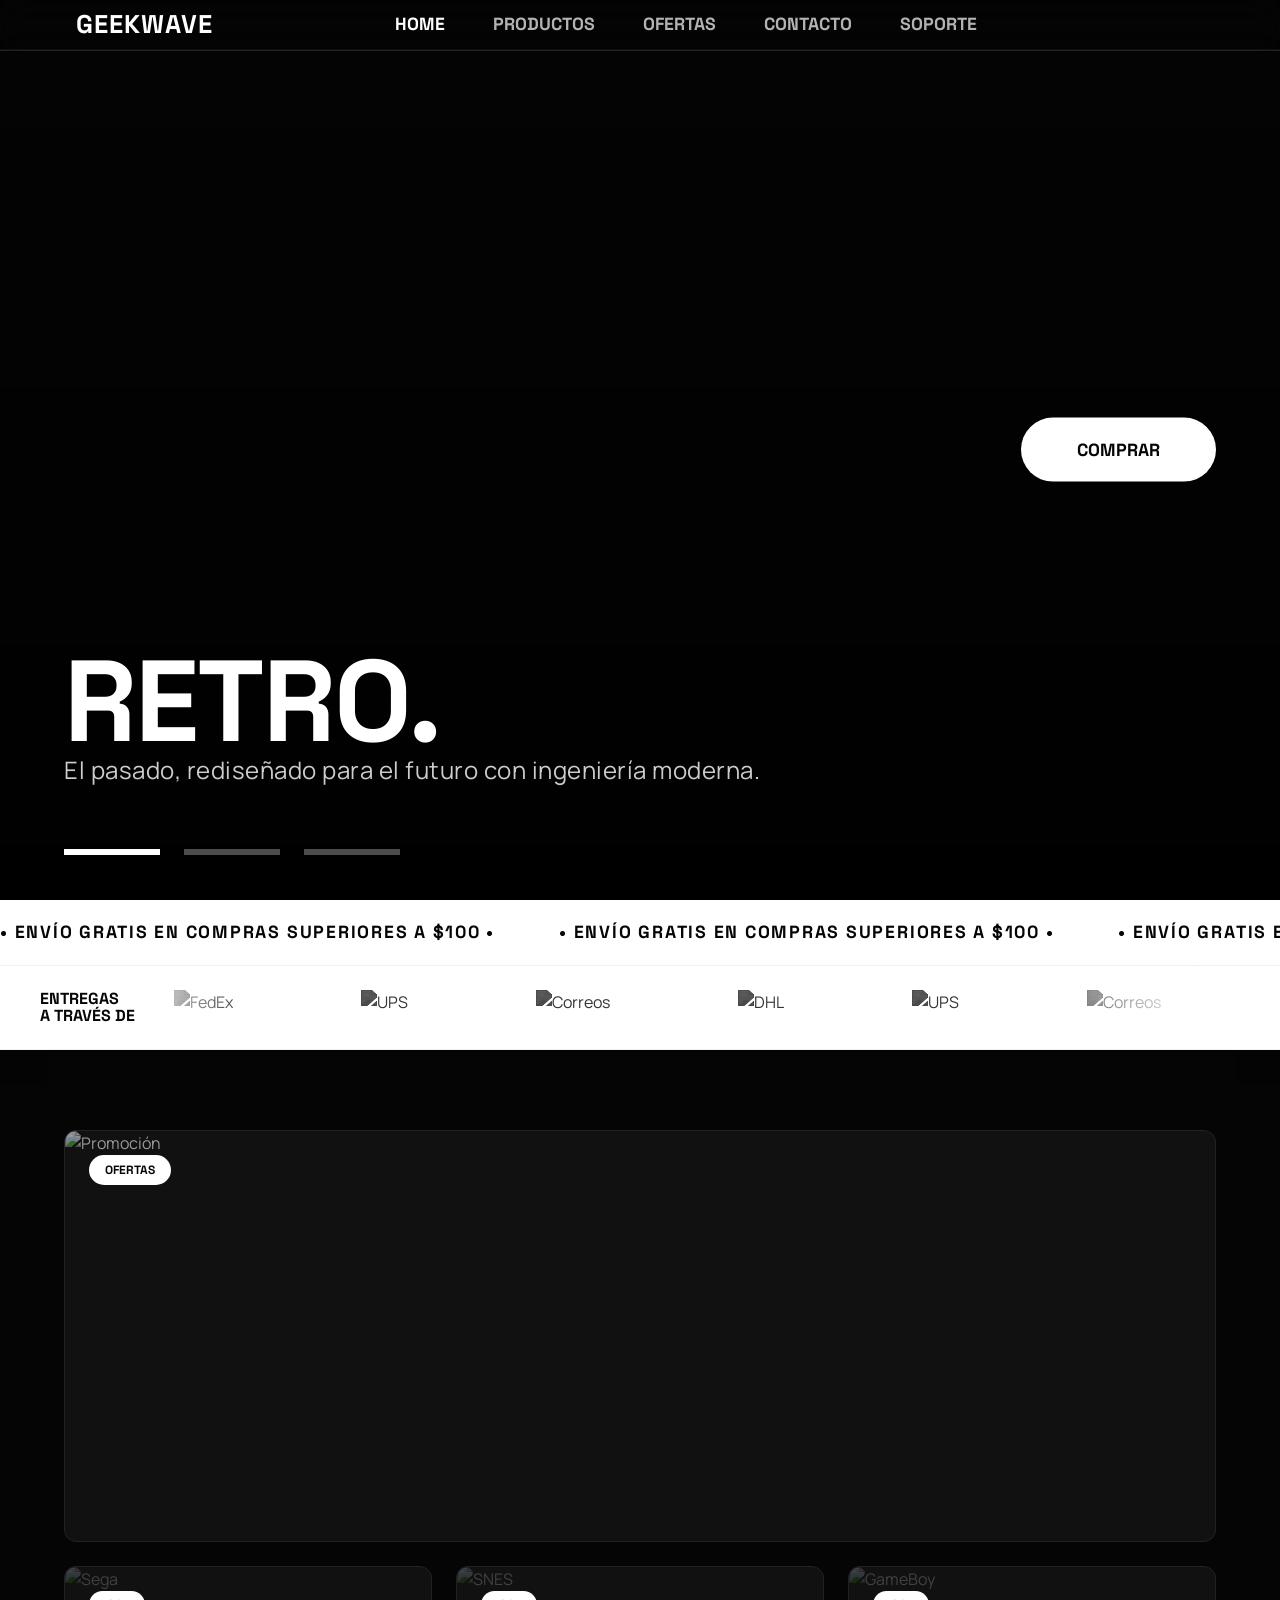
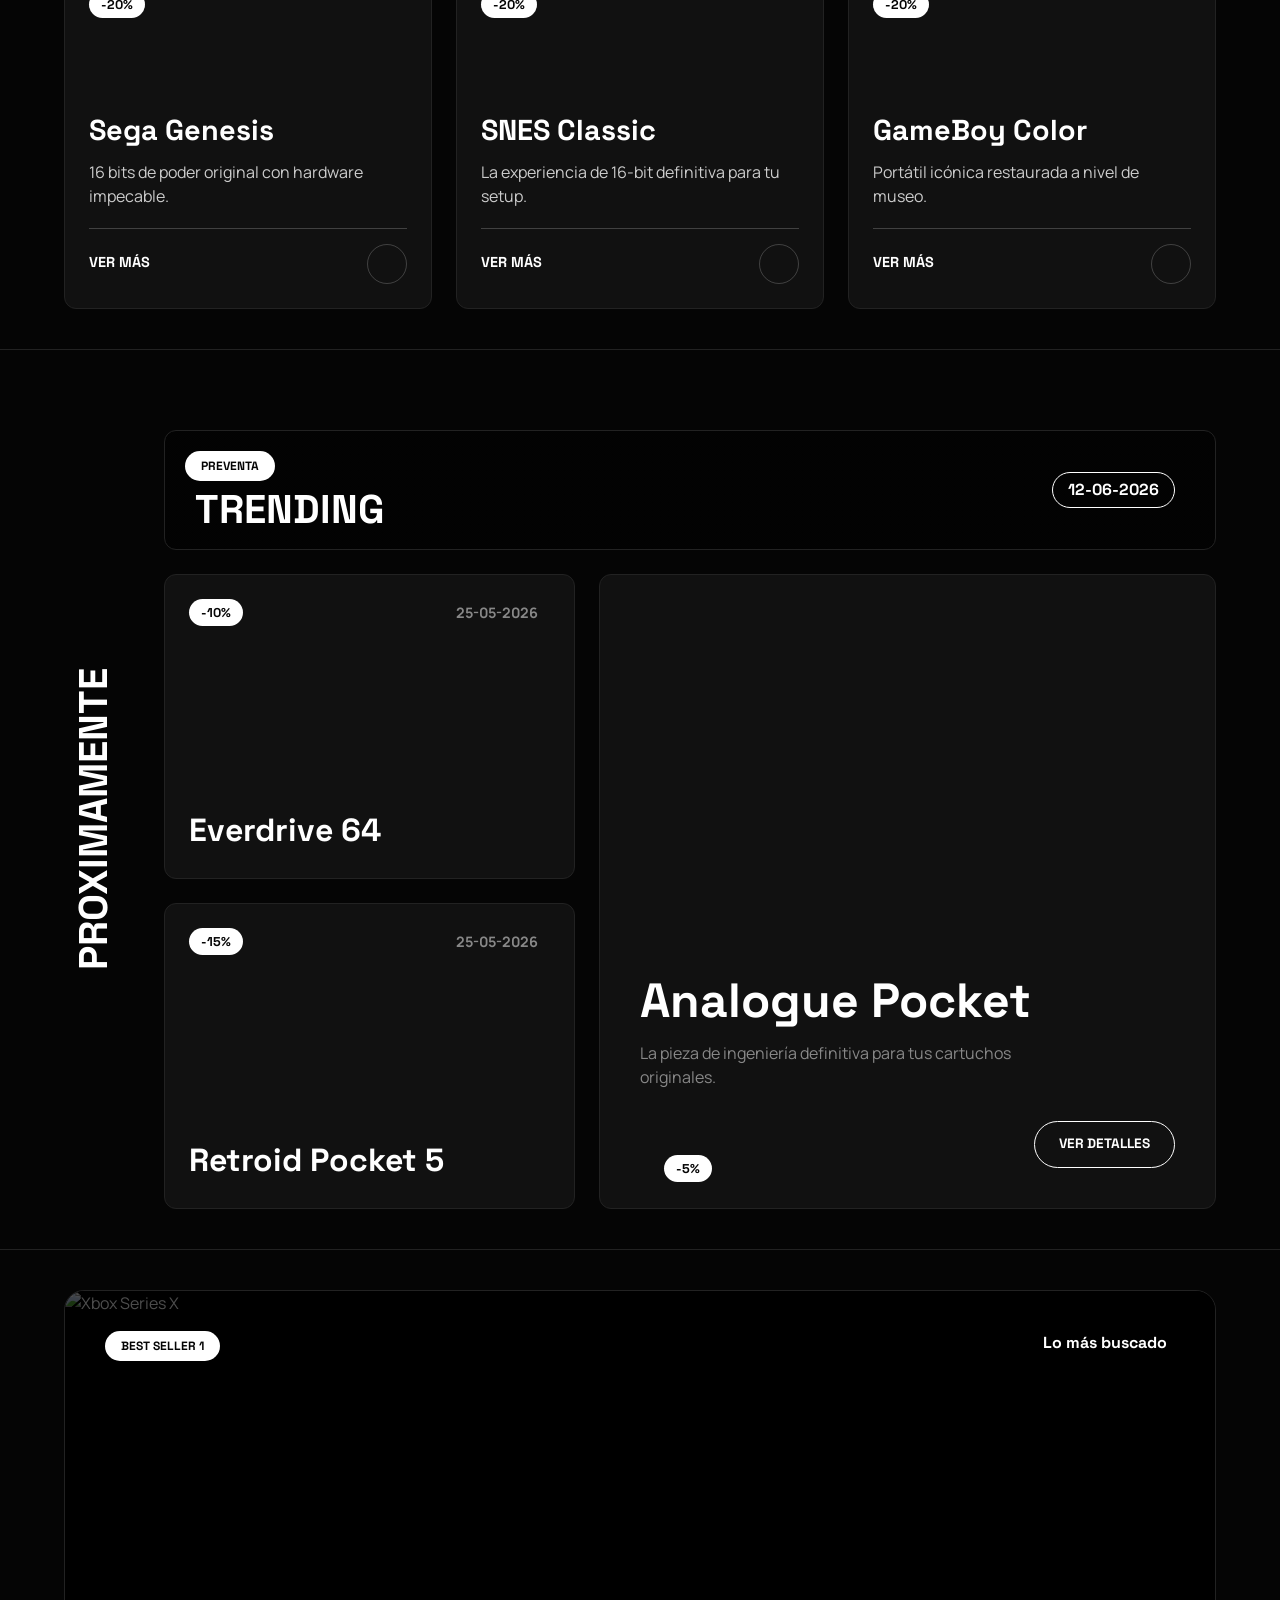
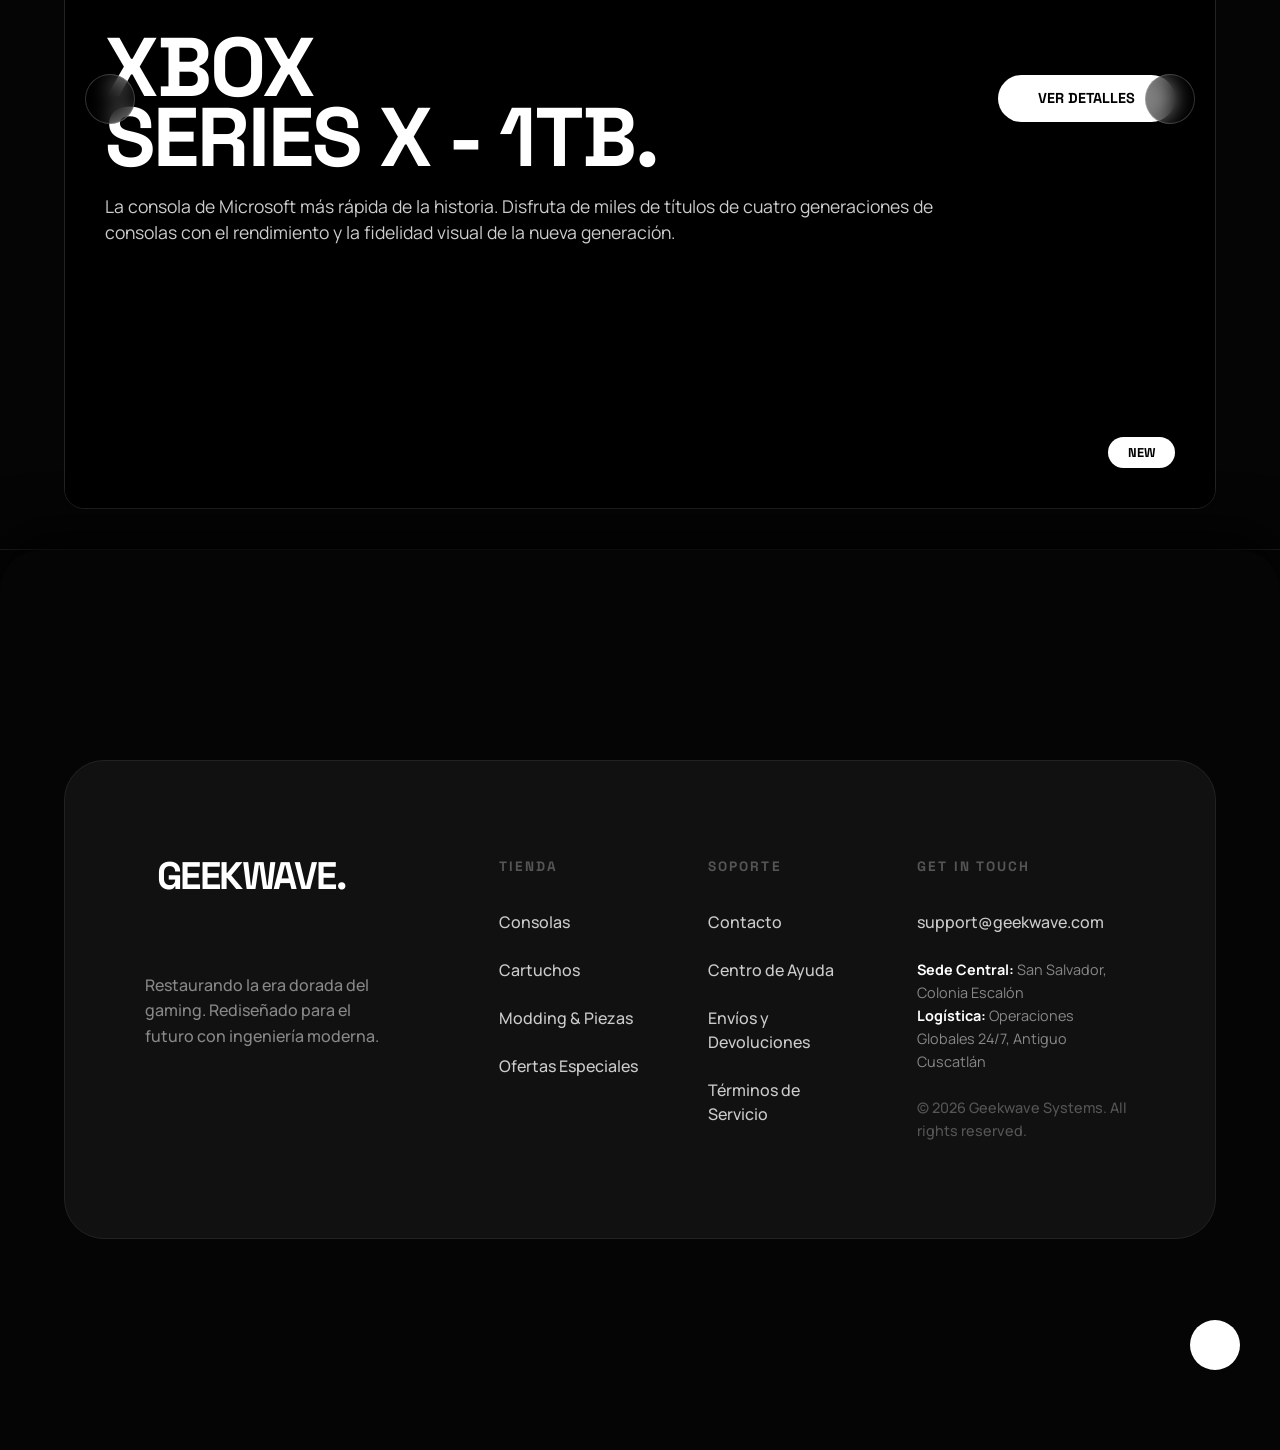
==== index.html @ 472a4723 "Integración completa de tienda y juego Keep Your Sheep" ====
<!DOCTYPE html>
<html lang="es">
<head>
    <meta charset="UTF-8">
    <meta name="viewport" content="width=device-width, initial-scale=1.0">
    <title>Geekwave | High-End Retro Tech</title>
    
    <link rel="preconnect" href="https://fonts.googleapis.com">
    <link rel="preconnect" href="https://fonts.gstatic.com" crossorigin>
    <link href="https://fonts.googleapis.com/css2?family=Manrope:wght@300;400;700&family=Space+Grotesk:wght@400;700;800&display=swap" rel="stylesheet">
    
    <script src="https://unpkg.com/lucide@latest"></script>
    
    <link rel="stylesheet" href="https://unpkg.com/lenis@1.1.18/dist/lenis.css">
    <link rel="stylesheet" href="css/styles.css">
</head>
<body>
<nav class="navbar navbar-glass">
        <a href="index.html" class="logo">
            <i data-lucide="circle"></i> GEEKWAVE
        </a>

        <div class="nav-links" id="navLinks">
            <a href="index.html" class="active">Home</a>
            <div class="nav-item-dropdown">
                <a href="#" id="productosBtn">Productos <i data-lucide="chevron-down" class="icon-sm"></i></a>
                
                <div class="mega-menu" id="productosMenu" data-lenis-prevent>
                    <div class="menu-container">
                        <div class="menu-col" id="col-categories">
                            <span class="menu-label">Categoría</span>
                            <ul class="menu-list" id="list-categories"></ul>
                        </div>
                        <div class="menu-col hidden" id="col-subcategories">
                            <span class="menu-label">Plataforma / Tipo</span>
                            <ul class="menu-list" id="list-subcategories"></ul>
                        </div>
                        <div class="menu-col hidden" id="col-products">
                            <span class="menu-label">Productos disponibles</span>
                            <ul class="menu-list" id="list-products"></ul>
                        </div>
                    </div>
                </div>
            </div>
            <a href="ofertas.html">Ofertas</a>
            <a href="contacto.html">Contacto</a>
            <a href="soporte.html">Soporte</a>
        </div>
        
        <div class="nav-icons">
            <div class="search-container" id="searchContainer">
                <input type="text" id="searchInput" class="search-input" placeholder="Buscar retro-tech, consolas...">
                <button class="icon-btn filter-btn" id="filterBtn" title="Filtros">
                    <i data-lucide="sliders-horizontal"></i>
                </button>
                <button class="icon-btn search-btn" id="searchBtn"><i data-lucide="search"></i></button>
                
                <div class="filter-panel" id="filterPanel" onclick="event.stopPropagation();">
                    <div class="filter-header">Filtros de Búsqueda</div>
                    <div class="filter-group">
                        <label>Categoría</label>
                        <select id="filterCategory">
                            <option value="Todo" selected>Todo</option>
                            <option value="Consolas">Consolas</option>
                            <option value="Juegos">Juegos</option>
                            <option value="Accesorios">Accesorios</option>
                            <option value="Preventas">Preventas</option>
                        </select>
                    </div>
                    <div class="filter-group">
                        <label>Precio</label>
                        <select id="filterPrice">
                            <option value="all" selected>Cualquier precio</option>
                            <option value="under50">Menos de $50</option>
                            <option value="50to150">De $50 a $150</option>
                            <option value="over150">Más de $150</option>
                        </select>
                    </div>
                    <div class="filter-group">
                        <label>Ordenar por</label>
                        <select id="filterSort">
                            <option value="relevance" selected>Relevancia</option>
                            <option value="az">Nombre (A - Z)</option>
                            <option value="priceAsc">Precio: Menor a Mayor</option>
                            <option value="priceDesc">Precio: Mayor a Menor</option>
                            <option value="newest">Más recientes (Año)</option>
                        </select>
                    </div>
                    <button id="applyFiltersBtn" class="btn-primary btn-apply-filters">Aplicar Filtros</button>
                </div>
                <div class="search-results" id="searchResults" data-lenis-prevent></div>
            </div>

            <div class="user-nav-container nav-action-container">
                <button class="icon-btn" id="userBtn" onclick="window.location.href='login.html'">
                    <i data-lucide="user"></i>
                </button>
                <span class="user-badge" id="userBadge"></span>
                <div class="user-tooltip" id="userTooltip">Inicia sesión para finalizar tu orden</div>
            </div>

            <div class="cart-nav-container nav-action-container">
                <button class="icon-btn" id="cartBtn"><i data-lucide="shopping-bag"></i></button>
                <span class="cart-badge" id="cartBadge">0</span>
                
                <div class="cart-dropdown" id="cartDropdown" onclick="event.stopPropagation();">
                    <div class="cart-header">
                        <h3>Tu Carrito</h3>
                        <button class="close-cart" id="closeCartBtn"><i data-lucide="x"></i></button>
                    </div>
                    
                    <div class="cart-items" id="cartItemsContainer" data-lenis-prevent>
                        </div>
                    
                   <div class="cart-footer">
                        <button onclick="window.location.href='pago.html'" class="btn-primary btn-checkout">Ir a pagar</button>
                        <button id="saveCartBtn" class="btn-outline btn-save-cart">Guardar</button>
                    </div>
                    <div id="toastMsg" class="toast-msg">Eliminado</div>
                </div>
            </div>
        </div>
    </nav>

    </nav>
    <section id="home" class="hero-video-slider">
        <div class="slider-container" id="main-slider">
            
            <div class="video-slide active">
                <div class="video-bg">
                    <video autoplay muted loop playsinline>
                        <source src="https://res.cloudinary.com/djeljniac/video/upload/v1777458053/twtrus_oqzixn.webm" type="video/mp4">
                    </video>
                </div>
                <div class="video-overlay"></div>
                <div class="hero-content">
                    <h1>RETRO.</h1>
                    <p>El pasado, rediseñado para el futuro con ingeniería moderna.</p>
                    <a href="productos.html" class="btn-primary">COMPRAR</a>
                </div>
            </div>

            <div class="video-slide">
                <div class="video-bg">
                    <video autoplay muted loop playsinline>
                        <source src="https://res.cloudinary.com/djeljniac/video/upload/v1777457896/videoplayback_online-video-cutter.com_1_1_xezzct.webm" type="video/mp4">
                    </video>
                </div>
                <div class="video-overlay"></div>
                <div class="hero-content">
                    <h1>TECH.</h1>
                    <p>Encuentra las portátiles más icónicas totalmente restauradas.</p>
                    <a href="productos.html" class="btn-primary">COMPRAR</a>
                </div>
            </div>

            <div class="video-slide">
                <div class="video-bg">
                    <video autoplay muted loop playsinline>
                        <source src="https://res.cloudinary.com/djeljniac/video/upload/v1777457896/videoplayback_online-video-cutter.com_1_1_xezzct.webm" type="video/mp4">
                    </video>
                </div>
                <div class="video-overlay"></div>
                <div class="hero-content">
                    <h1>GAMING.</h1>
                    <p>Lo último en tecnología vintage con fidelidad visual extrema.</p>
                    <a href="productos.html" class="btn-primary">COMPRAR</a>
                </div>
            </div>

        </div>

        <div class="slider-indicators">
            <div class="slider-bar active" data-slide="0"><div class="progress-fill"></div></div>
            <div class="slider-bar" data-slide="1"><div class="progress-fill"></div></div>
            <div class="slider-bar" data-slide="2"><div class="progress-fill"></div></div>
        </div>
    </section>

    <div class="scrolling-ticker floating-ticker">

        <div class="ticker-row text-promo">
            <div class="ticker-track">
                <span>• ENVÍO GRATIS EN COMPRAS SUPERIORES A $100 • </span>
                <span>• ENVÍO GRATIS EN COMPRAS SUPERIORES A $100 • </span>
                <span>• ENVÍO GRATIS EN COMPRAS SUPERIORES A $100 • </span>
                <span>• ENVÍO GRATIS EN COMPRAS SUPERIORES A $100 • </span>
                <span>• ENVÍO GRATIS EN COMPRAS SUPERIORES A $100 • </span>
                <span>• ENVÍO GRATIS EN COMPRAS SUPERIORES A $100 • </span>
                <span>• ENVÍO GRATIS EN COMPRAS SUPERIORES A $100 • </span>
                <span>• ENVÍO GRATIS EN COMPRAS SUPERIORES A $100 • </span>
            </div>
        </div>

        <div class="ticker-row logo-carriers">
            
            <div class="ticker-mask-left">
                <div class="mask-text-left">
                    ENTREGAS<br>A TRAVÉS DE
                </div>
            </div>

            <div class="ticker-track">
                <img src="https://www.forzadelivery.com/app/uploads/2024/08/forza-delivery-express-logo-white-md.png" alt="DHL">
                <img src="https://c807xpress.com/wp-content/uploads/2022/04/logo_c807_express_sv.png" alt="FedEx">
                <img src="https://c807xpress.com/wp-content/uploads/2022/04/logo_c807_express_sv.png" alt="UPS">
                <img src="https://goboxful.com/el-salvador/wp-content/uploads/sites/3/2025/06/2800.webp" alt="Correos">
                
                <img src="https://www.forzadelivery.com/app/uploads/2024/08/forza-delivery-express-logo-white-md.png" alt="DHL">
                <img src="https://c807xpress.com/wp-content/uploads/2022/04/logo_c807_express_sv.png" alt="UPS">
                <img src="https://goboxful.com/el-salvador/wp-content/uploads/sites/3/2025/06/2800.webp" alt="Correos">
                <img src="https://www.correos.gob.sv/wp-content/uploads/2021/09/logo_dgces-e1638219667706.png" alt="Correos">

                <img src="https://www.forzadelivery.com/app/uploads/2024/08/forza-delivery-express-logo-white-md.png" alt="DHL">
                <img src="https://www.correos.gob.sv/wp-content/uploads/2021/09/logo_dgces-e1638219667706.png" alt="FedEx">
                <img src="https://c807xpress.com/wp-content/uploads/2022/04/logo_c807_express_sv.png" alt="UPS">
                <img src="https://goboxful.com/el-salvador/wp-content/uploads/sites/3/2025/06/2800.webp" alt="Correos">
            </div>
            <div class="ticker-mask-right"></div>
        </div>

    </div>


    <section id="ofertas" class="view-section">
        <div class="ofertas-grid">
            <div class="card-main">
                <span class="badge">OFERTAS</span>
                <img src="https://res.cloudinary.com/dn8pns203/image/upload/v1777401894/geekwave_catalog/bxumvrnbtsoch0rvygkk.webp" alt="Promoción">
            </div>
            
            <article class="card card1">
                <span class="promo-tag">-20%</span>
                <button class="wishlist-btn"><i data-lucide="heart"></i></button>
                <div class="card-img">
                    <img src="https://res.cloudinary.com/dn8pns203/image/upload/v1777401894/geekwave_catalog/bxumvrnbtsoch0rvygkk.webp" alt="GameBoy">
                </div>
                <h3>GameBoy Color</h3>
                <p>Portátil icónica restaurada a nivel de museo.</p>
                <div class="card-footer">
                    <a href="#">Ver más</a>
                    <button class="btn-circle"><i data-lucide="shopping-cart"></i></button>
                </div>
            </article>

            <article class="card card2">
                <span class="promo-tag">-20%</span>
                <button class="wishlist-btn"><i data-lucide="heart"></i></button>
                <div class="card-img">
                    <img src="https://res.cloudinary.com/dn8pns203/image/upload/v1777401926/geekwave_catalog/gn6pmut3am2ycqput9l5.webp" alt="Sega">
                </div>
                <h3>Sega Genesis</h3>
                <p>16 bits de poder original con hardware impecable.</p>
                <div class="card-footer">
                    <a href="#">Ver más</a>
                    <button class="btn-circle"><i data-lucide="shopping-cart"></i></button>
                </div>
            </article>

            <article class="card card3">
                <span class="promo-tag">-20%</span>
                <button class="wishlist-btn"><i data-lucide="heart"></i></button>
                <div class="card-img">
                    <img src="https://res.cloudinary.com/dn8pns203/image/upload/v1777401928/geekwave_catalog/g8uw7xptynpndg9ugp0c.webp" alt="SNES">
                </div>
                <h3>SNES Classic</h3>
                <p>La experiencia de 16-bit definitiva para tu setup.</p>
                <div class="card-footer">
                    <a href="#">Ver más</a>
                    <button class="btn-circle"><i data-lucide="shopping-cart"></i></button>
                </div>
            </article>
        </div>
    </section>

    <section id="preventa" class="view-section">
        <div class="preventa-container">
            <aside class="vertical-label">PROXIMAMENTE</aside>
            <div class="preventa-main-grid">
                <div class="trending-banner">
                    <span class="badge">PREVENTA</span>
                    <h2>TRENDING</h2>
                    <span class="date">12-06-2026</span>
                </div>
<div class="upcoming-list">
    <div class="mini-card">
        <div class="mini-header">
            <span class="promo-mini">-10%</span>
            <div class="mini-meta">
                <time>25-05-2026</time>
                <button class="wishlist-btn-mini"><i data-lucide="heart"></i></button>
            </div>
        </div>
        <h4>Everdrive 64</h4>
    </div>

    <div class="mini-card">
        <div class="mini-header">
            <span class="promo-mini">-15%</span>
            <div class="mini-meta">
                <time>25-05-2026</time>
                <button class="wishlist-btn-mini"><i data-lucide="heart"></i></button>
            </div>
        </div>
        <h4>Retroid Pocket 5</h4>
    </div>
</div>

<article class="featured-card">
    <button class="wishlist-btn"><i data-lucide="heart"></i></button>
    <h3>Analogue Pocket</h3>
    <p>La pieza de ingeniería definitiva para tus cartuchos originales.</p>
    <div class="featured-footer">
        <span class="promo-tag">-5%</span>
        <a href="#" class="btn-outline">Ver detalles</a>
    </div>
</article>
        </div>
    </section>

<section id="best-seller" class="view-section">
        <div class="bs-slider-wrapper">
            
            <button class="bs-nav-btn bs-prev" id="bsPrevBtn"><i data-lucide="chevron-left"></i></button>
            <button class="bs-nav-btn bs-next" id="bsNextBtn"><i data-lucide="chevron-right"></i></button>

            <div class="bs-slider-track" id="bsTrack">
                
                <div class="bs-slide">
                    <div class="best-seller-card">
                        <div class="best-seller-bg">
                            <img src="https://images.hive.blog/0x0/https://i.imgur.com/IdbeFip.png" alt="Xbox Series X">
                        </div>
                        <div class="bs-layout">
                            <div class="bs-top">
                                <span class="badge">BEST SELLER 1</span>
                                <span class="bs-trending">Lo más buscado <i data-lucide="flame"></i></span>
                            </div>
                            <div class="bs-main">
                                <div class="bs-info">
                                    <h2>XBOX<br>SERIES X - 1TB.</h2>
                                    <p>La consola de Microsoft más rápida de la historia. Disfruta de miles de títulos de cuatro generaciones de consolas con el rendimiento y la fidelidad visual de la nueva generación.</p>
                                </div>
                                <div class="bs-action">
                                    <a href="#" class="btn-primary btn-white">Ver detalles</a>
                                </div>
                            </div>
                            <div class="bs-bottom">
                                <span class="new-label">NEW</span>
                            </div>
                        </div>
                    </div>
                </div>

                <div class="bs-slide">
                    <div class="best-seller-card">
                        <div class="best-seller-bg">
                            <img src="https://media.gq.com.mx/photos/60b27dacfe7c1331bb8120a9/16:9/w_2560%2Cc_limit/super-mario-bros%2520(2).jpg" alt="Sega">
                        </div>
                        <div class="bs-layout">
                            <div class="bs-top">
                                <span class="badge">BEST SELLER 2</span>
                                <span class="bs-trending">Tendencia global <i data-lucide="flame"></i></span>
                            </div>
                            <div class="bs-main">
                                <div class="bs-info">
                                    <h2>SEGA<br>GENESIS - CORE.</h2>
                                    <p>Experimenta el procesamiento 'Blast Processing' original. Una pieza central de 16 bits completamente restaurada para los coleccionistas más exigentes.</p>
                                </div>
                                <div class="bs-action">
                                    <a href="#" class="btn-primary btn-white">Ver detalles</a>
                                </div>
                            </div>
                            <div class="bs-bottom">
                                <span class="new-label">EXCLUSIVE</span>
                            </div>
                        </div>
                    </div>
                </div>

                <div class="bs-slide">
                    <div class="best-seller-card">
                        <div class="best-seller-bg">
                            <img src="https://assets.nintendo.com/image/upload/q_auto:best/f_auto/dpr_2.0/ncom/en_US/articles/2024/two-classic-tetris-games-are-dropping-onto-the-nes-and-game-boy-libraries/2250x1266_Switch_News_NSO_T" alt="SNES">
                        </div>
                        <div class="bs-layout">
                            <div class="bs-top">
                                <span class="badge">BEST SELLER 3</span>
                                <span class="bs-trending">Clásico atemporal <i data-lucide="flame"></i></span>
                            </div>
                            <div class="bs-main">
                                <div class="bs-info">
                                    <h2>SUPER<br>NINTENDO.</h2>
                                    <p>La consola que definió una era dorada. Gráficos Mode 7 y sonido estéreo inigualable, ahora con salida de video purificada para pantallas modernas.</p>
                                </div>
                                <div class="bs-action">
                                    <a href="#" class="btn-primary btn-white">Ver detalles</a>
                                </div>
                            </div>
                            <div class="bs-bottom">
                                <span class="new-label">RESTOCKED</span>
                            </div>
                        </div>
                    </div>
                </div>

            </div>
        </div>
    </section>

<footer class="editorial-footer">
        <div class="footer-block">
            
            <div class="footer-col brand-col">
                <h2 class="footer-logo"><i data-lucide="circle"></i> GEEKWAVE.</h2>
                <p class="footer-tagline">Restaurando la era dorada del gaming. Rediseñado para el futuro con ingeniería moderna.</p>
                <div class="social-links">
                    <a href="#" aria-label="Twitter"><i data-lucide="twitter"></i></a>
                    <a href="#" aria-label="Instagram"><i data-lucide="instagram"></i></a>
                    <a href="#" aria-label="YouTube"><i data-lucide="youtube"></i></a>
                </div>
            </div>

            <div class="footer-col links-col">
                <span class="footer-label">Tienda</span>
                <a href="productos.html">Consolas</a>
                <a href="#">Cartuchos</a>
                <a href="#">Modding & Piezas</a>
                <a href="ofertas.html">Ofertas Especiales</a>
            </div>

            <div class="footer-col links-col">
                <span class="footer-label">Soporte</span>
                <a href="contacto.html">Contacto</a>
                <a href="soporte.html">Centro de Ayuda</a>
                <a href="#">Envíos y Devoluciones</a>
                <a href="#">Términos de Servicio</a>
            </div>

            <div class="footer-col contact-col">
                <span class="footer-label">GET IN TOUCH</span>
                <a href="mailto:support@geekwave.com" class="footer-email">support@geekwave.com</a>
                
                <p class="footer-info">
                    <strong>Sede Central:</strong> San Salvador, Colonia Escalón<br>
                    <strong>Logística:</strong> Operaciones Globales 24/7, Antiguo Cuscatlán<br><br>
                    <span class="copyright-text">© 2026 Geekwave Systems. All rights reserved.</span>
                </p>

                <button class="scroll-top" id="scrollTopBtn" title="Volver arriba">
                    <i data-lucide="arrow-up"></i>
                </button>
            </div>

        </div>
    </footer>
</footer>

    <script src="https://unpkg.com/lucide@latest"></script>
    <script src="https://unpkg.com/lenis@1.1.18/dist/lenis.min.js"></script>
    
    <script src="js/navbar-global.js"></script>
    <script src="js/index.js"></script>
    <script src="js/geekwave-main.js"></script>

</body>
</html>
---- css/styles.css ----
/* =========================================
   1. VARIABLES Y RESETEO
   ========================================= */
:root {
    --bg-color: #050505;
    --text-main: #ffffff;
    --text-muted: #888888;
    --border-color: #222222;
    --card-bg: #111111;
    --card-hover: #1a1a1a;
    
    --font-heading: 'Space Grotesk', sans-serif;
    --font-body: 'Manrope', sans-serif;
}

* {
    margin: 0;
    padding: 0;
    box-sizing: border-box;
}

body {
    background-color: var(--bg-color);
    color: var(--text-main);
    font-family: var(--font-body);
    overflow-x: hidden;
    line-height: 1.5;
}

a {
    text-decoration: none;
    color: inherit;
    transition: color 0.3s ease;
}

button {
    cursor: pointer;
    background: none;
    border: none;
    color: inherit;
}

/* =========================================
   2. UTILIDADES DE SECCIÓN
   ========================================= */
.view-section {
    height: 100vh;
    width: 100%;
    position: relative;
    z-index: 10; /* Z-INDEX: Asegura que cubra al hero */
    background-color: var(--bg-color); /* Fondo sólido para tapar el hero al hacer scroll */
    display: flex;
    flex-direction: column;
    justify-content: center;
    padding: 80px 5% 40px; 
    border-bottom: 1px solid var(--border-color);
    overflow: hidden;
}



/* =========================================
   3. NAVEGACIÓN (Bug de textos solucionado)
   ========================================= */
.navbar {
    position: fixed;
    top: 0;
    left: 0;
    width: 100%;
    height: 50px;
    display: flex;
    justify-content: space-between;
    align-items: center;
    padding: 0 5%;
    z-index: 1000;
    transition: all 0.3s ease;
}

.navbar-glass {
    background: rgba(5, 5, 5, 0.5);
    backdrop-filter: blur(16px);
    -webkit-backdrop-filter: blur(16px);
    border-bottom: 1px solid rgba(255, 255, 255, 0.05);
}

/* Tamaño de fuente aumentado para evitar el bug de empequeñecimiento */
.logo {
    display: flex; align-items: center; gap: 12px;
    font-family: var(--font-heading); font-weight: 800; font-size: 1.6rem; letter-spacing: 1px; color: #fff;
}

.nav-links { display: flex; gap: 3rem; }
.nav-links a { font-family: var(--font-heading); font-weight: 700; font-size: 1.1rem; text-transform: uppercase; color: rgba(255,255,255,0.7); }
.nav-links a:hover, .nav-links a.active { color: var(--text-main); }
.nav-icons { display: flex; gap: 1.8rem; }
.icon-btn { display: flex; align-items: center; justify-content: center; transition: transform 0.2s; color: #fff; }
.icon-btn:hover { transform: scale(1.1); }




/* =========================================
   SISTEMA DE BÚSQUEDA (Spotlight Style)
   ========================================= */
.nav-links {
    transition: opacity 0.3s ease, transform 0.3s ease;
}

/* Clase para ocultar los links cuando la búsqueda se expande */
.nav-links.hidden {
    opacity: 0;
    pointer-events: none;
    transform: translateY(-10px);
}

.search-container {
    position: relative;
    display: flex;
    align-items: center;
}

/* El input inicia oculto (width: 0) */
.search-input {
    width: 0;
    opacity: 0;
    background: rgba(255, 255, 255, 0.1);
    border: 1px solid rgba(255, 255, 255, 0.2);
    border-radius: 20px;
    padding: 8px 16px;
    padding-right: 40px; /* Deja espacio para que la lupa no tape el texto */
    color: var(--text-main);
    font-family: var(--font-body);
    font-size: 0.9rem;
    outline: none;
    transition: width 0.4s cubic-bezier(0.175, 0.885, 0.32, 1.275), opacity 0.3s ease;
    position: absolute;
    right: 0;
    pointer-events: none;
}

.search-input::placeholder { color: rgba(255,255,255,0.5); }

/* Expansión inteligente de la barra */
.search-container.active .search-input {
    width: 350px; /* Ancho que cubrirá el espacio de los links */
    opacity: 1;
    pointer-events: all;
}

.search-btn {
    position: relative;
    z-index: 2; /* Siempre por encima del input */
}

/* =========================================
   RESULTADOS DE BÚSQUEDA (Dropdown)
   ========================================= */
/* =========================================
   RESULTADOS DE BÚSQUEDA (Dropdown)
   ========================================= */
.search-results {
    position: absolute;
    top: 150%;
    right: 0;
    width: 400px;
    max-height: 350px;
    background: var(--card-bg);
    border: 1px solid var(--border-color);
    border-radius: 12px;
    box-shadow: 0 10px 30px rgba(0,0,0,0.8);
    overflow-y: auto;
    opacity: 0;
    visibility: hidden;
    transition: all 0.3s ease;
    display: flex;
    flex-direction: column;
    z-index: 1001;
    
    /* NUEVO: Evita que al llegar al final de la lista, la página entera haga scroll */
    overscroll-behavior: contain; 
}

.search-results.active {
    opacity: 1;
    visibility: visible;
    top: 120%;
}

/* Custom Scrollbar elegante (Ahora más visible) */
.search-results::-webkit-scrollbar { 
    width: 8px; /* Un pelín más ancha para que sea fácil de ver */
}
.search-results::-webkit-scrollbar-track { 
    background: rgba(255, 255, 255, 0.02); /* Fondo súper sutil para marcar el carril */
    border-radius: 10px; 
}
.search-results::-webkit-scrollbar-thumb { 
    background: rgba(255, 255, 255, 0.25); /* Gris más claro para que resalte sobre el fondo negro */
    border-radius: 10px; 
}
.search-results::-webkit-scrollbar-thumb:hover { 
    background: rgba(255, 255, 255, 0.4); /* Se ilumina más si pasas el mouse por encima de la barrita */
}
/* Tarjetas individuales de resultado */
.result-item {
    display: flex;
    align-items: center;
    gap: 15px;
    padding: 12px 16px;
    border-bottom: 1px solid rgba(255,255,255,0.05);
    transition: background 0.2s ease;
    text-decoration: none;
    color: var(--text-main);
}

/* Estado Hover normal (Mouse) */
.result-item:hover { background: rgba(255,255,255,0.05); }

/* NUEVO: Estado Focus/Resaltado (Teclado) */
.result-item.highlight {
    background: rgba(255,255,255,0.1);
    border-left: 3px solid var(--text-main);
}

.result-item:last-child { border-bottom: none; }



/* =========================================
   BÚSQUEDAS RECIENTES (UI)
   ========================================= */
.recent-header {
    padding: 15px 16px 8px;
    font-family: var(--font-heading);
    font-size: 0.75rem;
    font-weight: 800;
    color: var(--text-muted);
    text-transform: uppercase;
    letter-spacing: 1px;
}

.recent-item {
    display: flex;
    justify-content: space-between;
    align-items: center;
    padding: 10px 16px;
    transition: background 0.2s ease;
}

.recent-item:hover { background: rgba(255,255,255,0.05); }

.recent-link {
    flex-grow: 1;
    font-size: 0.9rem;
    color: var(--text-main);
    text-decoration: none;
    cursor: pointer;
}

.remove-recent {
    color: var(--text-muted);
    font-size: 1.2rem;
    padding: 0 5px;
    cursor: pointer;
    transition: color 0.2s;
}

.remove-recent:hover { color: #ff4d4d; }

.result-img {
    width: 50px;
    height: 50px;
    border-radius: 8px;
    object-fit: cover;
    background: #222;
    flex-shrink: 0;
}

.result-info {
    display: flex;
    flex-direction: column;
    overflow: hidden; /* Vital para que el texto no rompa el diseño */
}

.result-title {
    font-family: var(--font-heading);
    font-size: 0.95rem;
    font-weight: 800;
    white-space: nowrap;
    overflow: hidden;
    text-overflow: ellipsis; /* Puntos suspensivos si es muy largo */
}

.result-desc {
    font-size: 0.8rem;
    color: var(--text-muted);
    white-space: nowrap;
    overflow: hidden;
    text-overflow: ellipsis; /* Puntos suspensivos para la descripción */
}

.no-results {
    padding: 20px;
    text-align: center;
    color: var(--text-muted);
    font-size: 0.9rem;
}



/* =========================================
   4. HERO Y SLIDER (Z-index y textos fijos)
   ========================================= */
.hero-video-slider {
    position: fixed; 
    top: 0; left: 0; width: 100%; height: 100vh;
    z-index: 0; 
    padding: 0; border: none; overflow: hidden;
}

.slider-container { width: 100%; height: 100%; position: relative; }

.video-slide {
    position: absolute; top: 0; left: 0; width: 100%; height: 100%;
    opacity: 0; transition: opacity 1s ease-in-out; z-index: 1;
}

.video-slide.active { opacity: 1; z-index: 2; }

.video-bg { width: 100%; height: 100%; position: absolute; overflow: hidden; }
.video-bg video { width: 100%; height: 100%; object-fit: cover; filter: brightness(0.6); }

.video-overlay {
    position: absolute; inset: 0;
    background: linear-gradient(to bottom, rgba(0,0,0,0.1) 0%, rgba(0,0,0,0.8) 100%);
}
/* CONTENEDOR DE TEXTOS: Anclado abajo a la izquierda */
.hero-content {
    position: absolute;
    bottom: 8%; /* Más pegado abajo */
    left: 5%;    
    z-index: 10;
    max-width: 80%; /* Más espacio lateral para la línea única */
    text-align: left; 
}

/* TEXTOS ESCALADOS: Una sola línea masiva */
.hero-content h1 {
    font-family: var(--font-heading);
    font-size: clamp(5rem, 9vw, 9.5rem); /* Tamaño gigante y fluido */
    font-weight: 800;
    line-height: 1;
    margin-bottom: 0.2rem; /* Pegado al párrafo */
    color: var(--text-main);
    white-space: nowrap; /* FUERZA A QUE NO SALTE DE LÍNEA */
    letter-spacing: -2px;
}

.hero-content p {
    font-size: 1.5rem; 
    margin-bottom: 2.5rem;
    color: #ccc;
    font-weight: 400;
    white-space: nowrap; /* FUERZA A QUE NO SALTE DE LÍNEA */
    margin-top: -10px;   /* "Muerde" el espacio del h1 para unirlos físicamente */
    letter-spacing: 0.5px;
}
/* =========================================
   ESTILOS BASE DEL BOTÓN (Intactos para no romper otras secciones)
   ========================================= */
.btn-primary {
    background-color: var(--text-main);
    color: var(--bg-color);
    font-family: var(--font-heading);
    font-weight: 800;
    padding: 1.2rem 3.5rem;
    border-radius: 50px;
    text-transform: uppercase;
    font-size: 1.1rem;
    transition: transform 0.3s ease, background-color 0.3s ease;
    display: inline-block;
}
/* =========================================
   POSICIONAMIENTO EXCLUSIVO: Botón del Hero
   ========================================= */
.hero-content .btn-primary {
    position: fixed; 
    right: 5%;       
    top: 50%;        
    transform: translateY(-50%); 
    z-index: 20;     
}

/* NUEVO HOVER: Usa tus variables para invertir colores a oscuro */
.hero-content .btn-primary:hover {
    transform: translateY(-50%) scale(1.05);
    background-color: var(--bg-color); /* Tu variable de negro #050505 */
    color: var(--text-main);           /* Tu variable de blanco #ffffff */
    border: 1px solid var(--border-color); /* Añade un borde sutil para que no se pierda en el video oscuro */
}
.slider-indicators {
    position: absolute;
    bottom: 5%; /* Debajo de los textos */
    left: 5%;   /* Alineado a la izquierda */
    z-index: 10;
    display: flex;
    gap: 1.5rem;
}

.slider-bar { width: 6rem; height: 0.4rem; background: rgba(255,255,255,0.3); cursor: pointer; overflow: hidden; }
.progress-fill { width: 0%; height: 100%; background: #fff; }
.slider-bar.active .progress-fill { animation: progress 6s linear forwards; }
@keyframes progress { from { width: 0%; } to { width: 100%; } }
/* =========================================
   MARQUESINAS (Efecto Túnel Doble y Sin Espacios)
   ========================================= */
.floating-ticker {
    margin-top: 100vh; 
    position: relative;
    z-index: 50; 
    background-color: var(--text-main); 
    color: var(--bg-color); 
    overflow: hidden;
    box-shadow: 0 -10px 30px rgba(0,0,0,0.5); 
    display: flex;
    flex-direction: column;
    margin-bottom: 0; /* Asegura que no haya espacio con la siguiente sección */
}

.ticker-row {
    width: 100%;
    position: relative;
    overflow: hidden;
    border-bottom: 1px solid rgba(0,0,0,0.05);
}

/* Ajuste de velocidad para un bucle más fluido */
.ticker-track {
    display: flex;
    align-items: center;
    white-space: nowrap;
    width: max-content;
    animation: scrollText 40s linear infinite; /* Un poco más lento para mejor legibilidad */
}

@keyframes scrollText { 
    0% { transform: translateX(0); } 
    100% { transform: translateX(-50%); } 
}

.ticker-row.text-promo {
    padding: 1.2rem 0;
}

.ticker-row.text-promo .ticker-track span {
    font-family: var(--font-heading);
    font-weight: 800;
    font-size: 1.1rem;
    margin-right: 4rem;
    letter-spacing: 0.1em;
}

/* --- FILA 2: Logos Envío con TÚNEL DOBLE --- */
.ticker-row.logo-carriers {
    padding: 1.5rem 0;
    position: relative;
}

.ticker-row.logo-carriers .ticker-track img {
    height: 35px;
    width: auto;
    margin-right: 8rem; /* Más espacio para evitar saturación */
    filter: grayscale(100%) brightness(0.2);
    opacity: 0.8;
}

/* MÁSCARAS DE TÚNEL (Izquierda y Derecha) */
.ticker-mask-left, .ticker-mask-right {
    position: absolute;
    top: 0;
    height: 100%;
    width: 250px; /* Ancho del túnel */
    z-index: 10;
    pointer-events: none; /* No interfiere con clics */
}

/* Túnel Izquierdo con Texto */
.ticker-mask-left {
    left: 0;
    background: linear-gradient(to right, rgba(255,255,255,1) 50%, rgba(255,255,255,0));
    display: flex;
    align-items: center;
    padding-left: 40px;
}

.mask-text-left {
    font-family: var(--font-heading);
    font-weight: 800;
    font-size: 1rem;
    line-height: 1.1;
    text-align: left;
    text-transform: uppercase;
    color: var(--bg-color);
}

/* Túnel Derecho (Solo desvanecimiento) */
.ticker-mask-right {
    right: 0;
    background: linear-gradient(to left, rgba(255,255,255,1) 30%, rgba(255,255,255,0));
}
/* =========================================
   5. SECCIÓN OFERTAS (Cards como Background)
   ========================================= */
.ofertas-grid {
    display: grid;
    grid-template-columns: repeat(3, 1fr);
    grid-template-rows: 1.2fr 1fr;
    grid-template-areas: 
        "main main main"
        "card1 card2 card3";
    gap: 24px;
    height: 100%;
    width: 100%;
}

.card-main {
    grid-area: main;
    position: relative;
    border-radius: 12px;
    overflow: hidden;
    border: 1px solid var(--border-color);
    background-color: var(--card-bg);
}

.card-main img { width: 100%; height: 100%; object-fit: cover; filter: brightness(0.6); }

.badge { position: absolute; top: 24px; left: 24px; background: var(--text-main); color: var(--bg-color); font-family: var(--font-heading); font-weight: 800; padding: 6px 16px; border-radius: 30px; font-size: 0.75rem; z-index: 2; }

.card {
    background-color: var(--card-bg);
    border: 1px solid var(--border-color);
    border-radius: 12px;
    padding: 24px;
    display: flex;
    flex-direction: column;
    position: relative;
    overflow: hidden; /* Mantiene la imagen absoluta dentro de la tarjeta */
    height: 100%;
    transition: transform 0.3s ease;
}

.card:nth-of-type(2) { grid-area: card1; }
.card:nth-of-type(3) { grid-area: card2; }
.card:nth-of-type(4) { grid-area: card3; }

.card:hover { transform: translateY(-5px); }

.promo-tag { position: absolute; top: 24px; left: 24px; background: var(--text-main); color: var(--bg-color); font-family: var(--font-heading); font-weight: 800; padding: 4px 12px; border-radius: 20px; font-size: 0.8rem; z-index: 3; }
.wishlist-btn { position: absolute; top: 24px; right: 24px; z-index: 3; color: #fff; }
.wishlist-btn:hover { color: var(--text-muted); }

/* IMAGEN COMO FONDO ABSOLUTO */
.card-img {
    position: absolute;
    top: 0; left: 0;
    width: 100%; height: 100%;
    margin: 0; padding: 0;
    z-index: 0; /* Al fondo de la tarjeta */
}

.card-img img {
    width: 100%; height: 100%;
    object-fit: cover; /* Evita que se deforme */
    filter: brightness(0.25); /* Oscurecida para que los textos sean legibles */
    transition: transform 0.5s ease;
}

.card:hover .card-img img { transform: scale(1.1); }

/* Textos sobre la imagen de fondo */
.card h3, .card p, .card-footer {
    position: relative;
    z-index: 2;
    color: #fff;
}

.card h3 { font-family: var(--font-heading); font-weight: 800; font-size: 1.8rem; margin-top: auto; margin-bottom: 8px; }
.card p { font-size: 1rem; color: #ccc; margin-bottom: 20px; } /* Se quitó overflow:hidden, ya no se cortan */

.card-footer { display: flex; justify-content: space-between; align-items: center; border-top: 1px solid rgba(255,255,255,0.2); padding-top: 15px; }
.card-footer a { font-family: var(--font-heading); font-weight: 700; font-size: 0.9rem; text-transform: uppercase; border-bottom: 1px solid transparent; }
.card-footer a:hover { border-bottom-color: var(--text-main); }
.btn-circle { width: 40px; height: 40px; border: 1px solid rgba(255,255,255,0.2); border-radius: 50%; display: flex; align-items: center; justify-content: center; transition: 0.3s; }
.btn-circle:hover { background-color: var(--text-main); color: var(--bg-color); }

/* =========================================
   6. SECCIÓN PREVENTA
   ========================================= */
.preventa-container { display: flex; height: 100%; width: 100%; gap: 40px; }
.vertical-label { writing-mode: vertical-rl; transform: rotate(180deg); font-family: var(--font-heading); font-weight: 800; font-size: 2.5rem; /* color: var(--border-color); */ display: flex; align-items: center; justify-content: center; }

.preventa-main-grid { flex-grow: 1; display: grid; grid-template-columns: 1fr 1.5fr; grid-template-rows: auto 1fr; gap: 24px; }
.trending-banner { 
    grid-column: 1 / -1; 
    /* Integración de la imagen con un filtro oscuro sutil para no perder legibilidad */
    background: linear-gradient(rgba(0, 0, 0, 0.5), rgba(0, 0, 0, 0.5)), url('https://images.unsplash.com/photo-1593305841991-05c297ba4575?q=80&w=2000') center/cover no-repeat; 
    border: 1px solid var(--border-color); 
    border-radius: 12px; 
    padding: 0 40px; 
    display: flex; 
    align-items: center; 
    justify-content: space-between; 
    position: relative; 
    height: 120px; 
    overflow: hidden; /* Garantiza que la imagen no se salga de los bordes redondeados */
}

/* Ubicación exacta que solicitaste para la etiqueta PREVENTA */
.trending-banner .badge {
    position: absolute;
    top: 20px;
    left: 20px;
    z-index: 2;
}

.trending-banner h2 { 
    font-family: var(--font-heading); 
    font-size: 2.5rem; 
    font-weight: 800; 
    margin-left: 100px; /* Deja espacio para que el badge no choque con el texto */
    color: #fff;
    z-index: 2;
    position: relative;
    top: 20px;
    left:-110px;


}

.trending-banner .date { 
    font-family: var(--font-heading); 
    font-weight: 700; 
    border: 1px solid #fff; 
    padding: 5px 15px; 
    border-radius: 20px; 
    color: #fff;
    z-index: 2;
    position: relative;
}
.upcoming-list { display: flex; flex-direction: column; gap: 24px; }

/* Tarjeta estructurada en columna */
.mini-card { 
    background-color: var(--card-bg); 
    border: 1px solid var(--border-color); 
    border-radius: 12px; 
    padding: 24px; 
    display: flex; 
    flex-direction: column; 
    justify-content: space-between;
    gap: 20px; 
    flex-grow: 1; 
    transition: background-color 0.3s; 
}
.mini-card:hover { background-color: var(--card-hover); }

/* Contenedor superior (Descuento + Fecha/Icono) */
.mini-header {
    display: flex;
    justify-content: space-between;
    align-items: center;
    width: 100%;
}

.mini-meta {
    display: flex;
    align-items: center;
    gap: 12px;
}

.promo-mini { background: var(--text-main); color: var(--bg-color); font-family: var(--font-heading); font-weight: 800; padding: 4px 12px; border-radius: 20px; font-size: 0.8rem; }

.mini-meta time { font-size: 0.9rem; color: var(--text-muted); font-weight: 700; }

.wishlist-btn-mini { color: var(--text-muted); display: flex; align-items: center; transition: color 0.3s; }
.wishlist-btn-mini:hover { color: var(--text-main); }

/* Título en la parte inferior */
.mini-card h4 { font-family: var(--font-heading); font-size: 2rem; font-weight: 800; color: #fff; }

.featured-card { background-color: var(--card-bg); border: 1px solid var(--border-color); border-radius: 12px; padding: 40px; position: relative; display: flex; flex-direction: column; justify-content: flex-end; }
.featured-card h3 { font-family: var(--font-heading); font-size: 3rem; font-weight: 800; line-height: 1; margin-bottom: 16px; }
.featured-card p { color: var(--text-muted); max-width: 80%; margin-bottom: 32px; }
.featured-footer { display: flex; justify-content: space-between; align-items: center; }
.btn-outline { font-family: var(--font-heading); font-weight: 700; text-transform: uppercase; border: 1px solid var(--text-main); padding: 12px 24px; border-radius: 30px; font-size: 0.85rem; transition: all 0.3s; }
.btn-outline:hover { background-color: var(--text-main); color: var(--bg-color); }
/* =========================================
   7. SECCIÓN BEST SELLER (Ajustes Finales)
   ========================================= */
/* =========================================
   7. SECCIÓN BEST SELLER (Slider Dinámico)
   ========================================= */
#best-seller {
    position: sticky; 
    top: 0;
    z-index: 5; 
    background-color: var(--bg-color); 
    height: 100vh; /* ¡Corregido! Ya no es -100vh */
    padding: 40px 5%; /* Le damos un poco de respiro al contenedor */
    display: flex;
    align-items: center;
    justify-content: center;
}

.bs-slider-wrapper {
    position: relative;
    width: 100%;
    height: 100%;
    border-radius: 20px;
    overflow: hidden;
    border: 1px solid var(--border-color); /* El borde ahora abraza al slider entero */
}
.bs-slider-track {
    display: flex;
    width: 100%;
    height: 100%;
    /* La transición ahora la controla JavaScript para hacer el bucle perfecto invisible */
}

.bs-slide {
    flex: 0 0 100%;
    width: 100%;
    height: 100%;
    position: relative;
}

.best-seller-card {
    position: relative;
    width: 100%;
    height: 100%;
    background-color: #000;
}

/* FLECHAS DE NAVEGACIÓN */
.bs-nav-btn {
    position: absolute;
    top: 50%;
    transform: translateY(-50%);
    width: 50px;
    height: 50px;
    border-radius: 50%;
    background: rgba(0,0,0,0.5);
    backdrop-filter: blur(10px);
    border: 1px solid rgba(255,255,255,0.2);
    color: #fff;
    display: flex;
    align-items: center;
    justify-content: center;
    cursor: pointer;
    z-index: 10;
    transition: all 0.3s ease;
}

.bs-nav-btn:hover {
    background: var(--text-main);
    color: var(--bg-color);
    transform: translateY(-50%) scale(1.1);
}

.bs-prev { left: 20px; }
.bs-next { right: 20px; }
.best-seller-bg {
    position: absolute;
    inset: 0;
    width: 100%;
    height: 100%;
    z-index: 0;
}

.best-seller-bg img {
    width: 100%;
    height: 100%;
    object-fit: cover;
    filter: brightness(0.3);
}

.bs-layout {
    position: relative;
    z-index: 1;
    display: flex;
    flex-direction: column;
    justify-content: space-between;
    width: 100%;
    height: 100%;
    padding: 40px;
}

.bs-top { display: flex; justify-content: space-between; align-items: flex-start; width: 100%; }
.bs-top .badge { position: static; }
.bs-trending { display: flex; align-items: center; gap: 8px; font-family: var(--font-heading); font-weight: 700; color: #fff; font-size: 1rem; }

.bs-main { display: flex; justify-content: space-between; align-items: center; width: 100%; flex-grow: 1; }
.bs-info { transform: translateY(40px); }
.bs-info h2 { font-family: var(--font-heading); font-size: clamp(4.5rem, 6.5vw, 7rem); font-weight: 800; letter-spacing: -2px; line-height: 0.85; margin-bottom: 20px; color: #fff; }
.bs-info p { font-size: 1.1rem; color: #ccc; max-width: 850px; line-height: 1.5; }

.bs-action { display: flex; justify-content: flex-end; }
.bs-action .btn-white { background-color: #fff; color: #000; padding: 0.8rem 2.5rem; font-size: 0.9rem; transition: background-color 0.3s; }
.bs-action .btn-white:hover { background-color: #e0e0e0; }

.bs-bottom { display: flex; justify-content: flex-end; width: 100%; }
.new-label { background-color: #fff; color: #000; font-family: var(--font-heading); font-weight: 800; padding: 6px 20px; border-radius: 30px; font-size: 0.8rem; }
/* =========================================
   8. FOOTER
   ========================================= */
/* =========================================
 /* =========================================
   8. FOOTER EDITORIAL
   ========================================= */
/* =========================================
   8. FOOTER EDITORIAL (Centrado Vertical)
   ========================================= */
.editorial-footer {
    position: relative;
    z-index: 20; 
    width: 100%;
    min-height: 100vh; /* Ocupa toda la pantalla */
    display: flex;     /* Activamos Flexbox */
    align-items: center; /* CENTRADO VERTICAL: Ya no topa con la parte superior */
    justify-content: center; /* Centrado horizontal */
    background-color: var(--bg-color); 
    border-radius: 40px 40px 0 0; 
    box-shadow: 0 -20px 50px rgba(0,0,0,0.8);
    padding: 2rem 0; /* Espacio de seguridad interno */
}

.footer-block {
    width: 90%;
    max-width: 120rem;
    background: var(--card-bg); 
    border-radius: 2.5rem; 
    padding: 6rem 5rem;
    display: grid;
    grid-template-columns: 2fr 1fr 1fr 1.5fr; 
    gap: 4rem;
    border: 1px solid var(--border-color);
    /* Ya no necesita min-height fijo, se adapta al contenido centrado */
}
.footer-col { display: flex; flex-direction: column; gap: 1.5rem; }
.brand-col { justify-content: space-between; }
.footer-logo { display: flex; align-items: center; gap: 12px; font-family: var(--font-heading); font-size: clamp(2rem, 3vw, 2.5rem); font-weight: 800; color: var(--text-main); margin: 0; line-height: 1; letter-spacing: -0.04em; }
.footer-tagline { font-size: 1rem; color: var(--text-muted); max-width: 85%; font-weight: 500; line-height: 1.6; }

.social-links { display: flex; gap: 1.5rem; margin-top: 1rem; }
.social-links a { color: var(--text-muted); transition: all 0.3s ease; display: flex; }
.social-links a:hover { color: var(--text-main); transform: translateY(-3px); }

.footer-label { font-family: var(--font-heading); font-size: 0.85rem; font-weight: 800; color: #555555; text-transform: uppercase; letter-spacing: 0.15em; margin-bottom: 0.5rem; }

.links-col a, .contact-col a { color: #cccccc; text-decoration: none; font-size: 1rem; font-weight: 500; transition: all 0.3s ease; width: fit-content; }
.links-col a:hover { color: var(--text-main); transform: translateX(0.5rem); }

.footer-email { color: var(--text-main); font-size: 1.1rem; }
.footer-email:hover { color: var(--text-muted); }

.footer-info { font-size: 0.9rem; line-height: 1.6; color: var(--text-muted); }
.footer-info strong { color: var(--text-main); font-weight: 700; }
.copyright-text { color: #555555; font-weight: 500; }

/* =========================================
   INDICADOR (Dentro de la tarjeta del Footer, giratorio)
   ========================================= */
#scrollTopBtn {
    position: absolute;
    right: 40px; /* Separado del borde derecho de la tarjeta gris */
    bottom: 80px; /* Esto lo alineará a la base. Si lo quieres más abajo, puedes usar números negativos como bottom: -20px; */
    z-index: 50;
    width: 50px;
    height: 50px;
    border-radius: 50%;
    background-color: var(--text-main);
    color: var(--bg-color);
    border: none;
    display: flex;
    align-items: center;
    justify-content: center;
    cursor: pointer;
    transition: all 0.3s ease;
}

/* La animación de giro va directamente al SVG del icono */
#scrollTopBtn svg {
    transition: transform 0.5s ease;
}

#scrollTopBtn:hover {
    background-color: #e0e0e0;
}

#scrollTopBtn:hover svg {
    transform: rotate(360deg); /* El icono gira 360 grados exactos */
}

/* =========================================
   Media Queries
   ========================================= */
@media (max-width: 1024px) {
    .footer-block { grid-template-columns: 1fr 1fr; padding: 4rem 3rem; }
}

@media (max-width: 768px) {
    .footer-block { grid-template-columns: 1fr; padding: 3rem 2rem; }
    #scrollTopBtn {
        position: relative;
        right: 0;
        top: 0;
        transform: none;
        align-self: flex-start;
        margin-top: 1rem;
    }
    #scrollTopBtn:hover { transform: scale(1.1); }
}

/* =========================================
   CONTROLES DE CARRITO EN BÚSQUEDA (Hover)
   ========================================= */
.result-info {
    flex: 1;          /* Ocupa el espacio disponible */
    min-width: 0;     /* Crítico para que los puntos suspensivos funcionen */
    padding-right: 10px;
}

.result-actions {
    display: flex;
    align-items: center;
    gap: 8px;
    margin-left: auto; /* Empuja los controles a la derecha */
    opacity: 0;        /* Ocultos por defecto */
    transform: translateX(10px); 
    transition: all 0.3s ease;
    pointer-events: none; /* Ignora clics si están ocultos */
}

/* LA MAGIA: Muestra controles al pasar el mouse o enfocar con teclado */
.result-item:hover .result-actions,
.result-item.highlight .result-actions {
    opacity: 1;
    transform: translateX(0);
    pointer-events: all;
}

/* UI del Selector de Cantidad */
.qty-control {
    display: flex;
    align-items: center;
    background: rgba(255, 255, 255, 0.05);
    border: 1px solid rgba(255, 255, 255, 0.1);
    border-radius: 6px;
    height: 32px;
    overflow: hidden;
}

.qty-btn {
    background: transparent;
    color: var(--text-main);
    border: none;
    width: 26px;
    height: 100%;
    font-size: 1rem;
    cursor: pointer;
    transition: background 0.2s;
}

.qty-btn:hover { background: rgba(255, 255, 255, 0.15); }

.qty-num {
    font-size: 0.85rem;
    font-weight: 700;
    width: 20px;
    text-align: center;
    color: var(--text-main);
}

/* UI del Botón de Agregar al Carrito */

/* UI del Botón de Agregar al Carrito */

/* UI del Botón de Agregar al Carrito */
.add-cart-btn {
    background: var(--text-main);
    color: var(--bg-color);
    border: none;
    width: 32px;
    height: 32px;
    border-radius: 50px;
    display: flex;
    align-items: center;
    justify-content: center;
    cursor: pointer;
    transition: transform 0.2s ease, background 0.2s ease;
}

.add-cart-btn:hover {
    transform: scale(1.08);
    background: #e0e0e0;
}

.add-cart-btn svg {
    width: 16px;
    height: 16px;
}

/* =========================================
   SISTEMA DE CARRITO (Notificación Navbar)
   ========================================= */
.cart-badge {
    position: absolute;
    top: -5px;
    right: -8px;
    background-color: #00ff7f; /* Verde brillante, puedes cambiarlo si prefieres tu var(--text-main) */
    color: #000;
    font-size: 0.65rem;
    font-family: var(--font-heading);
    font-weight: 800;
    width: 18px;
    height: 18px;
    border-radius: 50%;
    display: flex;
    justify-content: center;
    align-items: center;
    opacity: 0;
    transform: scale(0);
    transition: all 0.3s cubic-bezier(0.175, 0.885, 0.32, 1.275);
    pointer-events: none;
}

.cart-badge.show {
    opacity: 1;
    transform: scale(1);
}

/* Permitir que el teclado resalte también las búsquedas recientes */
.recent-item.highlight {
    background: rgba(255,255,255,0.1);
    border-left: 3px solid var(--text-main);
    padding-left: 15px;
}

/* =========================================
   SISTEMA DE FILTROS (Panel Dropdown)
   ========================================= */
.search-input {
    padding-right: 80px !important; /* Hacemos espacio para la lupa y el filtro */
}

.filter-btn {
    position: absolute;
    right: 40px; /* Se coloca justo antes de la lupa */
    z-index: 2;
    opacity: 0;
    visibility: hidden;
    transition: opacity 0.3s ease, color 0.3s ease;
    color: var(--text-muted);
}

.search-container.active .filter-btn {
    opacity: 1;
    visibility: visible;
}

.filter-btn:hover, .filter-btn.active {
    color: var(--text-main);
}

/* Panel Desplegable */
.filter-panel {
    position: absolute;
    top: 50px; /* Cae justo desde el borde de la navbar */
    right: 0;
    width: 280px;
    background: var(--card-bg);
    border: 1px solid var(--border-color);
    border-radius: 0 0 16px 16px;
    box-shadow: 0 15px 30px rgba(0,0,0,0.5);
    padding: 20px;
    opacity: 0;
    visibility: hidden;
    transform: translateY(-10px);
    transition: all 0.3s ease;
    z-index: 1002;
}

.filter-panel.show {
    opacity: 1;
    visibility: visible;
    transform: translateY(0);
}

.filter-header {
    font-family: var(--font-heading);
    font-size: 0.8rem;
    font-weight: 800;
    text-transform: uppercase;
    color: var(--text-muted);
    margin-bottom: 15px;
    letter-spacing: 1px;
    border-bottom: 1px solid rgba(255,255,255,0.05);
    padding-bottom: 10px;
}

.filter-group {
    margin-bottom: 15px;
    display: flex;
    flex-direction: column;
    gap: 8px;
}

.filter-group:last-child { margin-bottom: 0; }

.filter-group label {
    font-size: 0.8rem;
    color: var(--text-muted);
    font-weight: 700;
}

.filter-group select {
    background: rgba(255, 255, 255, 0.05);
    color: var(--text-main);
    border: 1px solid rgba(255,255,255,0.1);
    padding: 10px;
    border-radius: 8px;
    font-family: var(--font-body);
    font-size: 0.9rem;
    outline: none;
    cursor: pointer;
    transition: border-color 0.3s;
}

.filter-group select:focus { border-color: var(--text-main); }
.filter-group select option { background: var(--card-bg); color: var(--text-main); }















/* =========================================
   MEGA MENU (Jerarquía de izquierda a derecha)
   ========================================= */
.nav-item-dropdown { position: relative; }

.mega-menu {
    position: fixed;
    top: 50px;
    left: 0;
    width: 100%;
    height: 0;
    background: rgba(5, 5, 5, 0.95);
    backdrop-filter: blur(20px);
    border-bottom: 1px solid var(--border-color);
    overflow: hidden;
    transition: height 0.4s cubic-bezier(0.165, 0.84, 0.44, 1);
    z-index: 999;
}

.mega-menu.active { height: 450px; }

.menu-container {
    display: flex;
    height: 100%;
    width: 90%;
    max-width: 120rem;
    margin: 0 auto;
    padding: 40px 0;
}

.menu-col {
    flex: 1;
    border-right: 1px solid rgba(255,255,255,0.05);
    padding: 0 30px;
    display: flex;
    flex-direction: column;
    max-height: 370px; /* Límite estricto de altura */
    opacity: 1;
    transform: translateX(0);
    transition: all 0.4s ease;
}

.menu-col.hidden {
    opacity: 0;
    transform: translateX(-20px);
    pointer-events: none;
}

.menu-list { 
    list-style: none; 
    overflow-y: auto; 
    flex: 1;           /* Ocupa el espacio libre */
    min-height: 0;     /* Obliga a Flexbox a crear un área de scroll interna */
    padding-right: 10px;
    overscroll-behavior: contain; 
}

/* NUEVO: Indicador visual para cuando usas las flechas del teclado */
.menu-item.highlight {
    background: rgba(255,255,255,0.1);
    border-left: 3px solid var(--text-main);
    padding-left: 15px;
}

.menu-label {
    font-family: var(--font-heading);
    font-size: 0.75rem;
    font-weight: 800;
    text-transform: uppercase;
    color: var(--text-muted);
    letter-spacing: 2px;
    margin-bottom: 25px;
    flex-shrink: 0; /* Evita que el título se aplaste */
}

/* NUEVO: La lista ahora sabe que debe detenerse y hacer scroll */
.menu-list { 
    list-style: none; 
    overflow-y: auto; 
    flex-grow: 1; 
    height: 0; /* Magia Flexbox: Obliga a la lista a respetar el límite del contenedor */
    padding-right: 10px;
    overscroll-behavior: contain; /* Evita que la página baje cuando llegas al final de la lista */
}

.menu-item {
    font-family: var(--font-heading);
    font-size: 1.2rem;
    font-weight: 700;
    padding: 12px 0;
    cursor: pointer;
    color: rgba(255,255,255,0.5);
    transition: all 0.3s ease;
    display: flex;
    justify-content: space-between;
    align-items: center;
}

.menu-item:hover, .menu-item.selected {
    color: var(--text-main);
    padding-left: 10px;
}

.menu-item i { font-size: 0.8rem; opacity: 0; transition: 0.3s; }
.menu-item:hover i, .menu-item.selected i { opacity: 1; }

/* Scrollbar interno elegante para el mega menú */
.menu-list::-webkit-scrollbar { width: 6px; }
.menu-list::-webkit-scrollbar-track { background: rgba(255,255,255,0.02); border-radius: 10px; }
.menu-list::-webkit-scrollbar-thumb { background: rgba(255,255,255,0.2); border-radius: 10px; }
.menu-list::-webkit-scrollbar-thumb:hover { background: rgba(255,255,255,0.4); }




/* =========================================
   CARRITO DE COMPRAS (Dropdown Modal)
   ========================================= */
.cart-dropdown {
    position: absolute;
    top: 50px; /* Cae justo desde el nav */
    right: 0;
    width: 350px;
    background: var(--card-bg);
    border: 1px solid var(--border-color);
    border-radius: 0 0 16px 16px;
    box-shadow: 0 15px 30px rgba(0,0,0,0.7);
    padding: 20px;
    opacity: 0;
    visibility: hidden;
    transform: translateY(-10px);
    transition: all 0.3s cubic-bezier(0.165, 0.84, 0.44, 1);
    z-index: 1002;
    cursor: default;
}

.cart-dropdown.show {
    opacity: 1;
    visibility: visible;
    transform: translateY(0);
}

.cart-header {
    display: flex;
    justify-content: space-between;
    align-items: center;
    border-bottom: 1px solid rgba(255,255,255,0.05);
    padding-bottom: 15px;
    margin-bottom: 15px;
}

.cart-header h3 {
    font-family: var(--font-heading);
    font-size: 1.1rem;
    font-weight: 800;
    text-transform: uppercase;
}

.close-cart { color: var(--text-muted); transition: color 0.2s; }
.close-cart:hover { color: var(--text-main); }



/* =========================================
   ESTRUCTURA DE PRODUCTOS EN CARRITO
   ========================================= */
.cart-item {
    display: flex;
    flex-direction: row; /* Alineación horizontal */
    align-items: center;
    gap: 15px;
    padding-bottom: 15px;
    border-bottom: 1px dashed rgba(255,255,255,0.05);
}

.cart-item:last-child { border-bottom: none; padding-bottom: 0; }

/* NUEVA MINIATURA */
.cart-item-img {
    width: 55px;
    height: 55px;
    border-radius: 8px;
    object-fit: cover;
    background: #222;
    flex-shrink: 0;
}

.cart-item-details {
    display: flex;
    flex-direction: column;
    gap: 8px;
    flex-grow: 1;
}

.cart-item-title { 
    font-family: var(--font-heading); 
    font-size: 0.9rem; 
    font-weight: 700;
    line-height: 1.2;
    white-space: nowrap;
    overflow: hidden;
    text-overflow: ellipsis;
    max-width: 180px; /* Evita que nombres largos rompan el layout */
}

.cart-item-actions { 
    display: flex; 
    justify-content: space-between; 
    align-items: center; 
}

.trash-btn {
    color: var(--text-muted);
    transition: all 0.2s;
    background: rgba(255,255,255,0.05);
    border-radius: 6px;
    padding: 6px;
    display: flex;
}

.trash-btn:hover { 
    color: #ff4d4d; 
    background: rgba(255, 77, 77, 0.1);
    transform: scale(1.05); 
}

/* ANIMACIÓN FLOTANTE (Toast) TIPO CAJÓN */
.toast-msg {
    position: absolute;
    bottom: -40px; /* Se ubica físicamente por debajo de la tarjeta */
    left: 50%;
    transform: translateX(-50%) translateY(-20px); /* Escondido "dentro" de la tarjeta */
    background: #ff4d4d;
    color: #fff;
    padding: 8px 24px;
    border-radius: 30px;
    font-family: var(--font-heading);
    font-size: 0.8rem;
    font-weight: 800;
    text-transform: uppercase;
    letter-spacing: 1px;
    box-shadow: 0 10px 20px rgba(0, 0, 0, 0.5);
    opacity: 0;
    visibility: hidden;
    transition: all 0.3s cubic-bezier(0.175, 0.885, 0.32, 1.275);
    z-index: -1; /* Magia: hace que el toast quede por detrás del fondo de la carta */
}

.toast-msg.show {
    opacity: 1;
    visibility: visible;
    transform: translateX(-50%) translateY(0); /* Cae hacia abajo mostrando el mensaje */
}

/* TÚNEL DE PRODUCTOS: Altura máxima controlada para el scroll */
.cart-items {
    max-height: 280px; /* Límite del túnel (aprox 3.5 productos) */
    overflow-y: auto;  /* Obliga a hacer scroll si hay más elementos */
    overflow-x: hidden;
    display: flex;
    flex-direction: column;
    gap: 15px;
    margin-bottom: 20px;
    padding-right: 10px; /* Espacio para que la barra lateral no pise el contenido */
    overscroll-behavior: contain; /* Evita que la página de fondo se mueva al hacer scroll aquí */
}

/* Diseño elegante de la barra lateral del carrito */
.cart-items::-webkit-scrollbar { 
    width: 6px; 
}
.cart-items::-webkit-scrollbar-track { 
    background: rgba(255,255,255,0.05); 
    border-radius: 10px; 
}
.cart-items::-webkit-scrollbar-thumb { 
    background: rgba(255,255,255,0.3); 
    border-radius: 10px; 
}
.cart-items::-webkit-scrollbar-thumb:hover { 
    background: rgba(255,255,255,0.5); 
}



/* =========================================
   SISTEMA DE NOTIFICACIÓN DE USUARIO
   ========================================= */
.user-badge {
    position: absolute;
    top: -2px;
    right: 2px;
    width: 10px;
    height: 10px;
    border-radius: 50%;
    opacity: 0;
    transform: scale(0);
    transition: all 0.3s cubic-bezier(0.175, 0.885, 0.32, 1.275);
    pointer-events: none;
}

.user-badge.show {
    opacity: 1;
    transform: scale(1);
}

.user-badge.red {
    background-color: #ff4d4d;
    box-shadow: 0 0 8px rgba(255, 77, 77, 0.6);
}

.user-badge.green {
    background-color: #00ff7f;
    box-shadow: 0 0 8px rgba(0, 255, 127, 0.6);
}

/* Tooltip emergente al hacer hover */
.user-tooltip {
    position: absolute;
    top: 150%;
    right: 50%;
    transform: translateX(50%) translateY(10px);
    background: var(--card-bg);
    border: 1px solid var(--border-color);
    color: var(--text-main);
    padding: 10px 15px;
    border-radius: 8px;
    font-family: var(--font-heading);
    font-size: 0.75rem;
    font-weight: 700;
    white-space: nowrap;
    box-shadow: 0 10px 20px rgba(0,0,0,0.8);
    opacity: 0;
    visibility: hidden;
    transition: all 0.3s ease;
    z-index: 1005;
    pointer-events: none;
}

/* El piquito del tooltip */
.user-tooltip::before {
    content: '';
    position: absolute;
    top: -5px;
    right: 50%;
    transform: translateX(50%) rotate(45deg);
    width: 10px;
    height: 10px;
    background: var(--card-bg);
    border-top: 1px solid var(--border-color);
    border-left: 1px solid var(--border-color);
}

/* Solo aparece cuando el tooltip tiene la clase .active y pasamos el mouse por encima */
.user-nav-container:hover .user-tooltip.active {
    opacity: 1;
    visibility: visible;
    transform: translateX(50%) translateY(0);
}

/* Estado desactivado para botones del carrito */
.btn-disabled {
    background-color: #222 !important;
    color: #555 !important;
    border-color: #333 !important;
    cursor: not-allowed !important;
    pointer-events: none; /* Bloquea clics físicos */
    box-shadow: none !important;
    transform: none !important;
}
.mini-card,
.featured-card {
    position: relative;
    overflow: hidden;
}

.upcoming-list .mini-card:nth-child(1)::before,
.upcoming-list .mini-card:nth-child(2)::before,
.featured-card::before {
    content: "";
    position: absolute;
    inset: 0;
    background-size: cover;
    background-position: center;
    background-repeat: no-repeat;
    filter: brightness(0.25);
    z-index: 0;
}

.upcoming-list .mini-card:nth-child(1)::before {
    background-image: url("https://res.cloudinary.com/dn8pns203/image/upload/v1777401916/geekwave_catalog/nnmxdnuvxkc9is5zakuy.webp");
}

.upcoming-list .mini-card:nth-child(2)::before {
    background-image: url("https://res.cloudinary.com/dn8pns203/image/upload/v1777401873/geekwave_catalog/zfex0gmyocthd8qpgwqj.webp");
}

.featured-card::before {
    background-image: url("https://res.cloudinary.com/dn8pns203/image/upload/v1777401889/geekwave_catalog/z5nufnxhmwhcqiytwj1c.webp");
}

.mini-card > *,
.featured-card > * {
    position: relative;
    z-index: 1;
}

.featured-card .promo-tag {
    position: relative;
    z-index: 200;
}


/* --- CORRECCIONES DE DISEÑO --- */
.nav-action-container { position: relative; display: inline-flex; }

.btn-apply-filters {
    width: 100%; 
    padding: 0.8rem; 
    margin-top: 10px; 
    font-size: 0.85rem; 
    border: none; 
    border-radius: 8px;
    background: var(--text-main);
    color: var(--bg-color);
    font-family: var(--font-heading);
    font-weight: 800;
}

.btn-checkout {
    width: 100%; 
    padding: 12px; 
    margin-bottom: 10px; 
    border: none; 
    font-size: 0.9rem;
}

.btn-save-cart {
    width: 100%; 
    padding: 12px; 
    font-size: 0.9rem; 
    text-align: center;
}

.icon-sm { width: 14px; vertical-align: middle; }
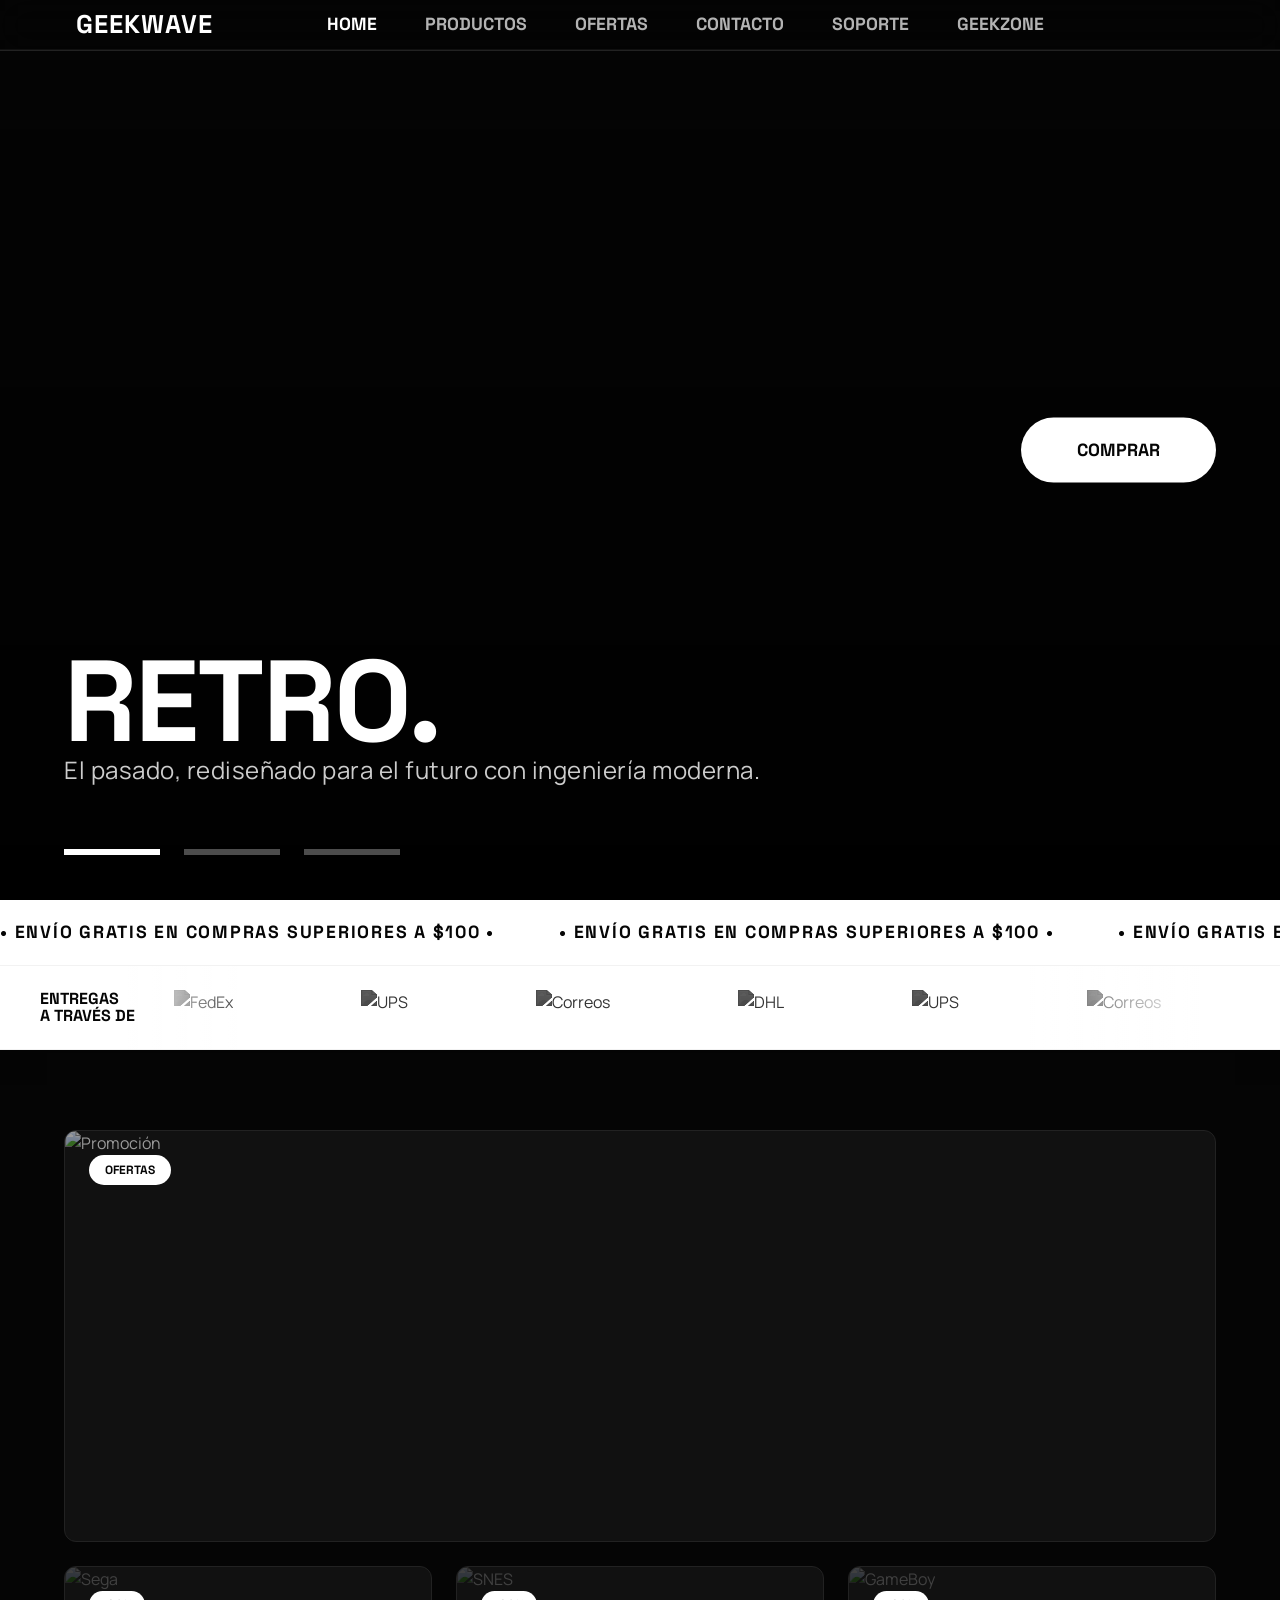
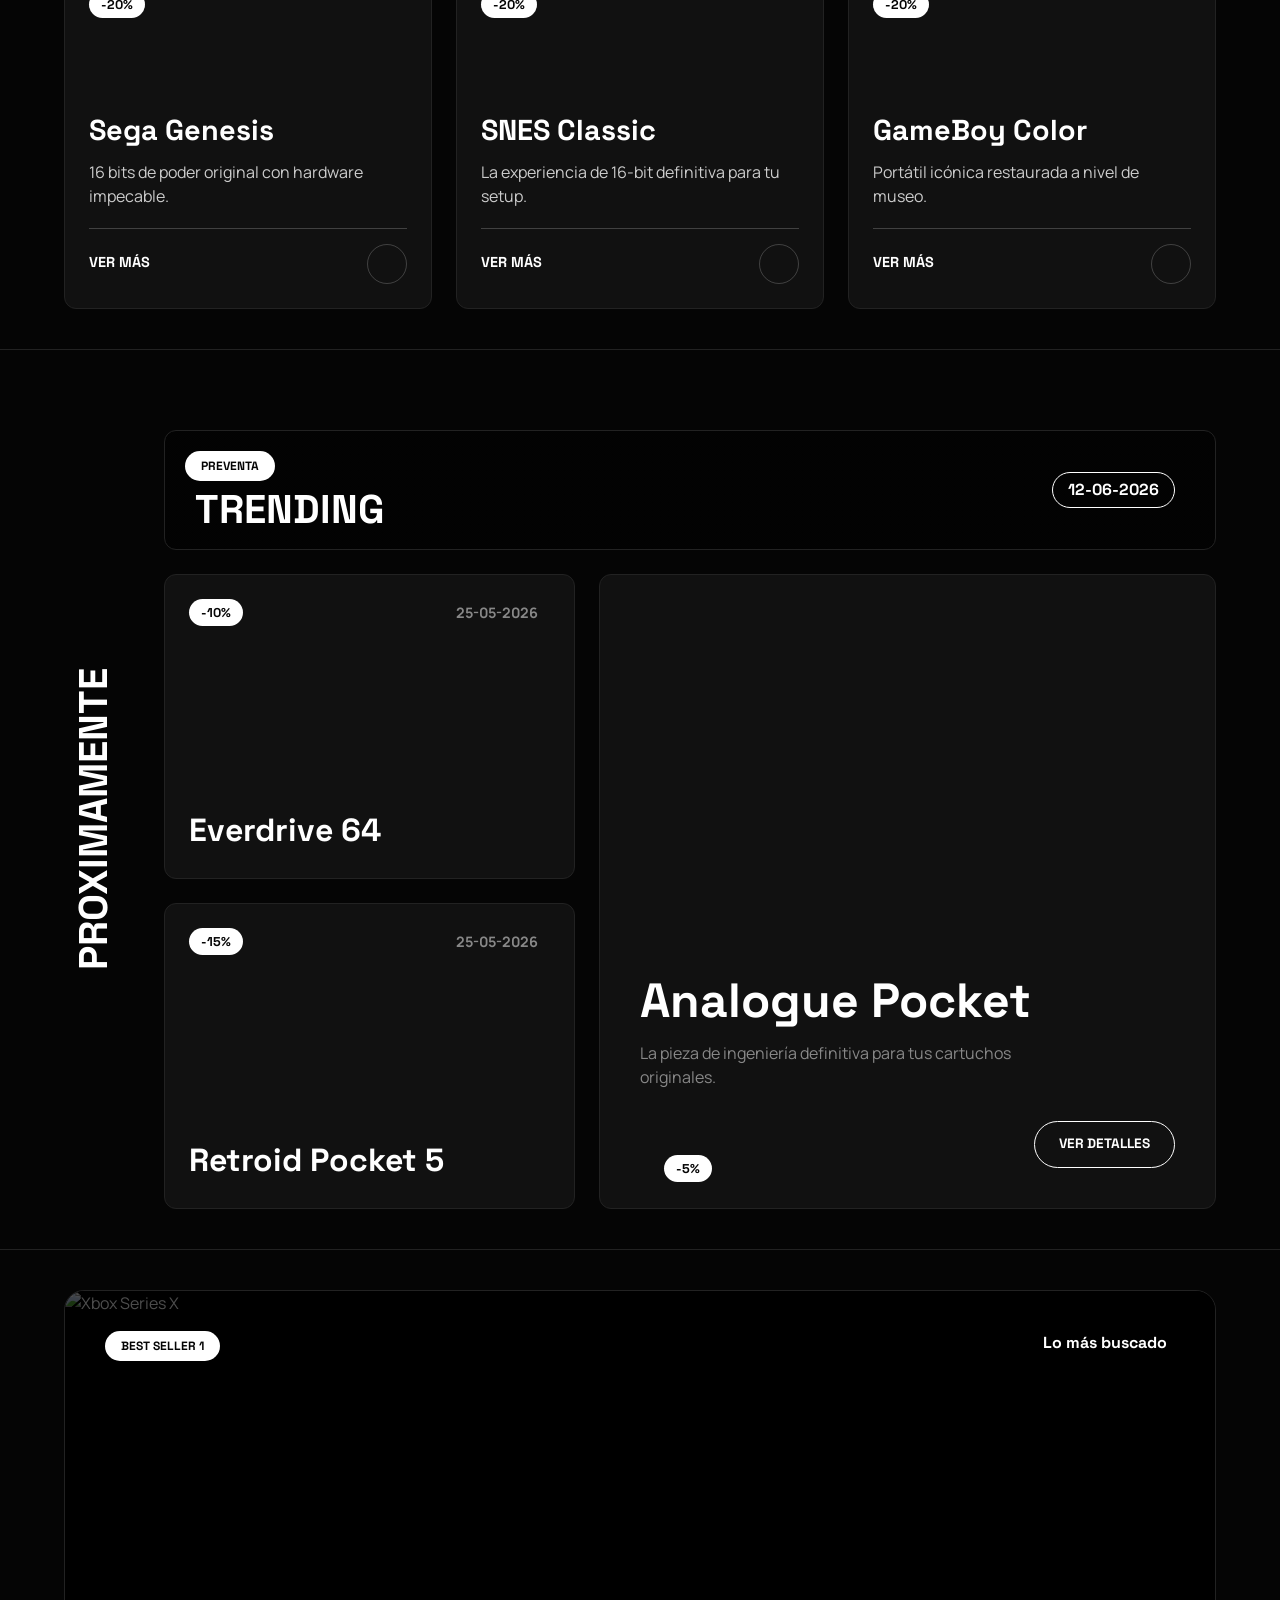
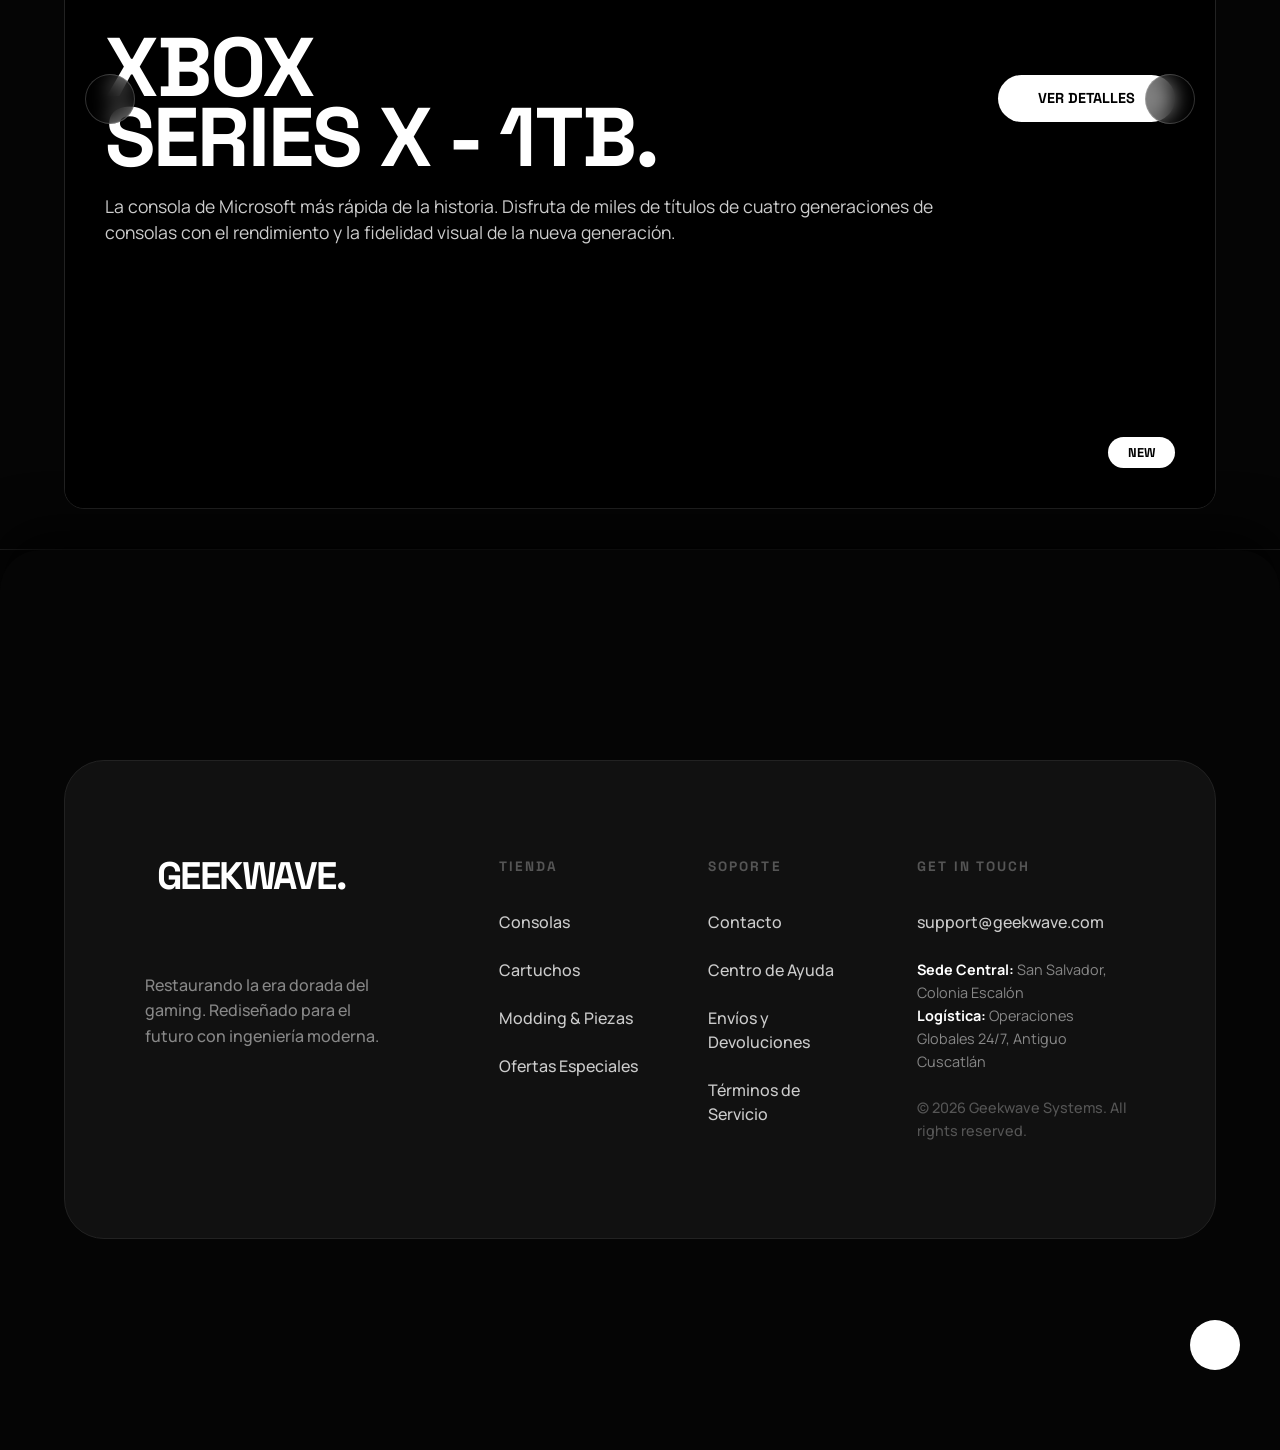
==== commit f0e9e0e2: "con la opción de Geekzone" ====
--- a/index.html
+++ b/index.html
@@ -45,6 +45,7 @@
             <a href="ofertas.html">Ofertas</a>
             <a href="contacto.html">Contacto</a>
             <a href="soporte.html">Soporte</a>
+            <a href="../Game/keepYourSheep/index.html">Geekzone</a>
         </div>
         
         <div class="nav-icons">
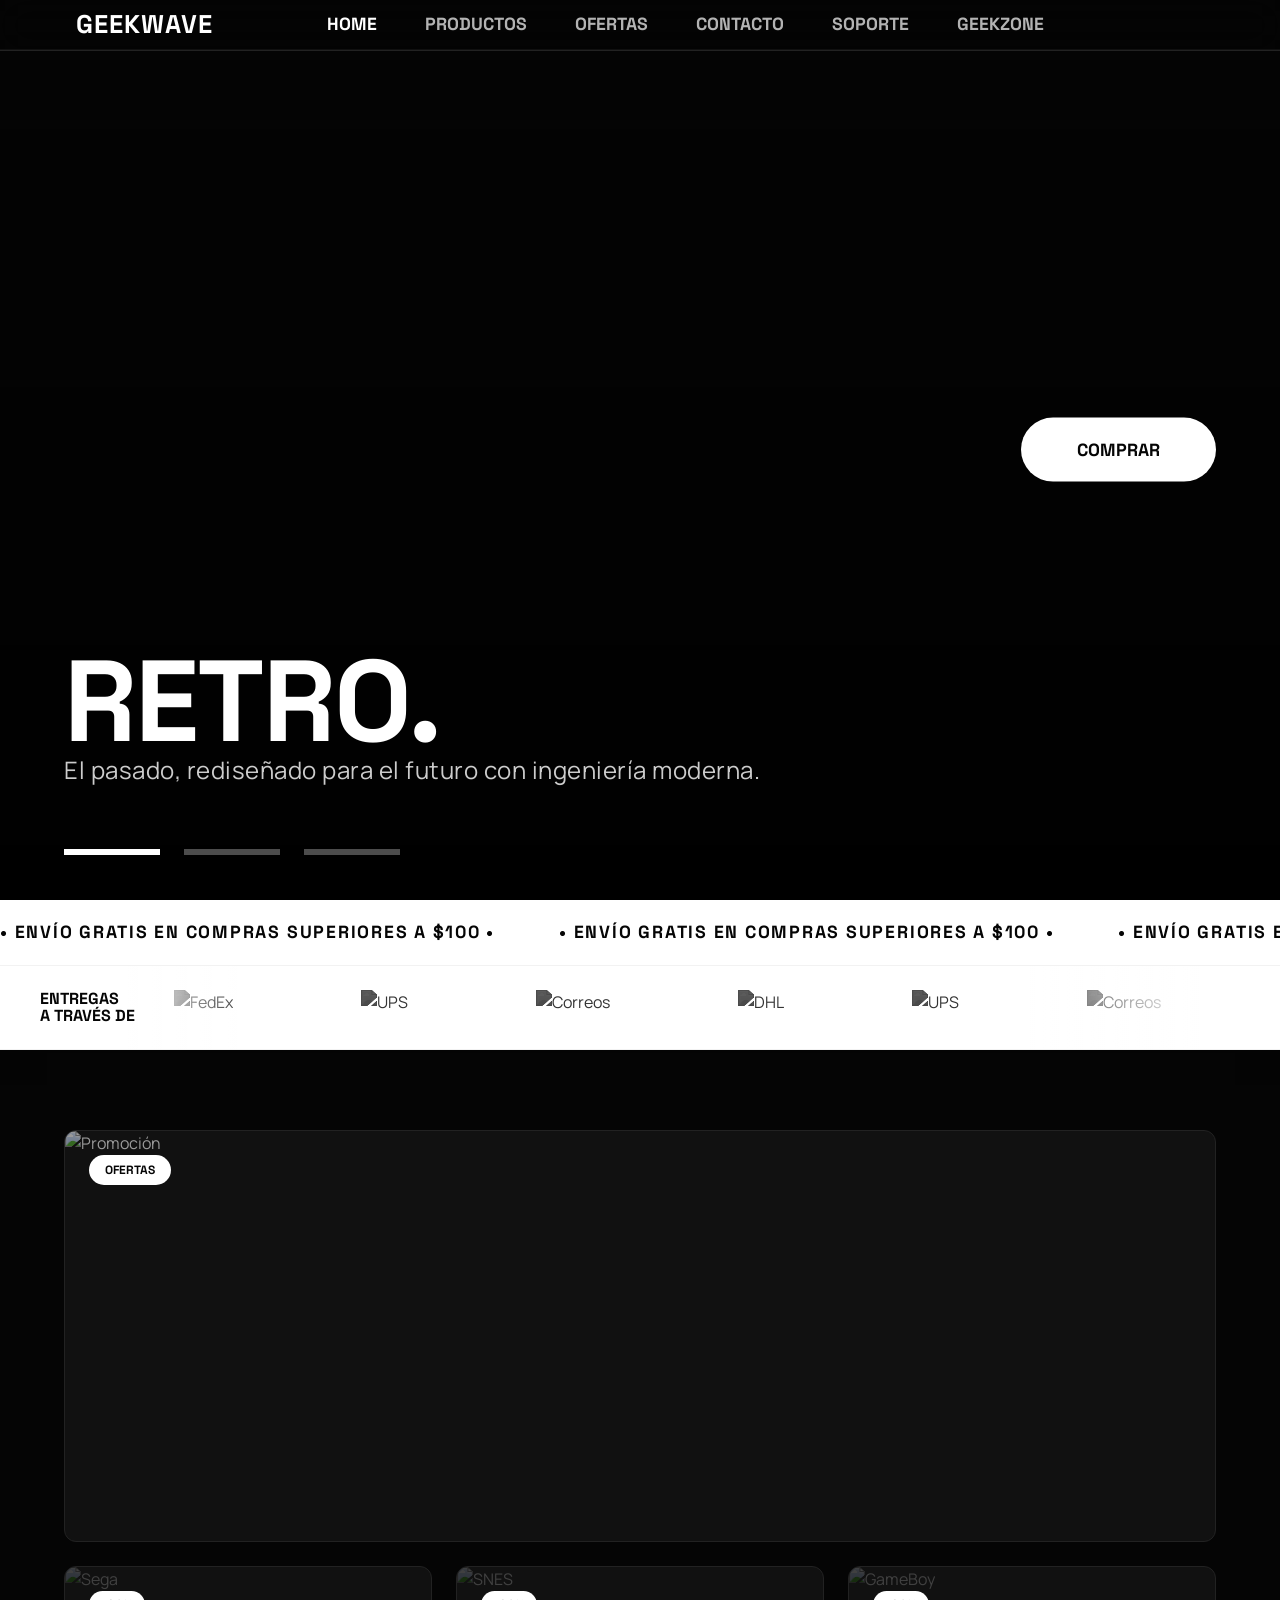
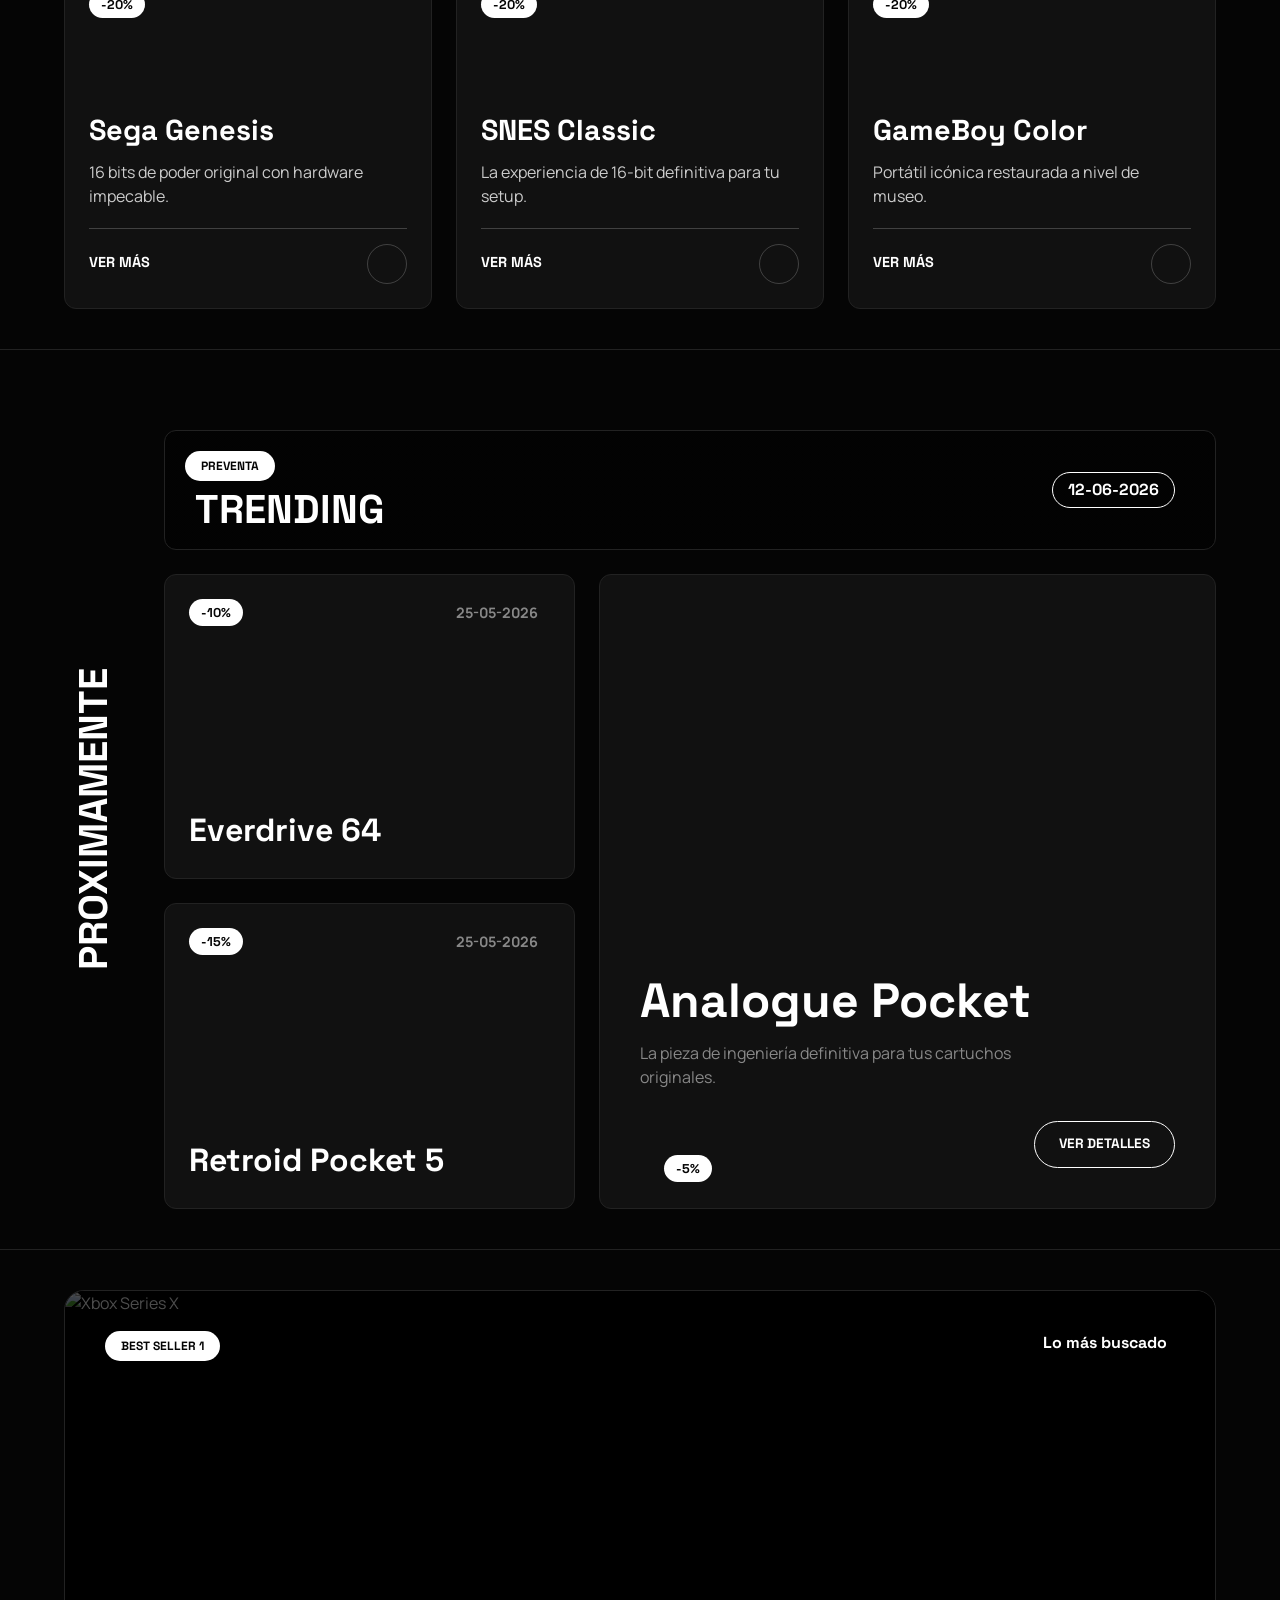
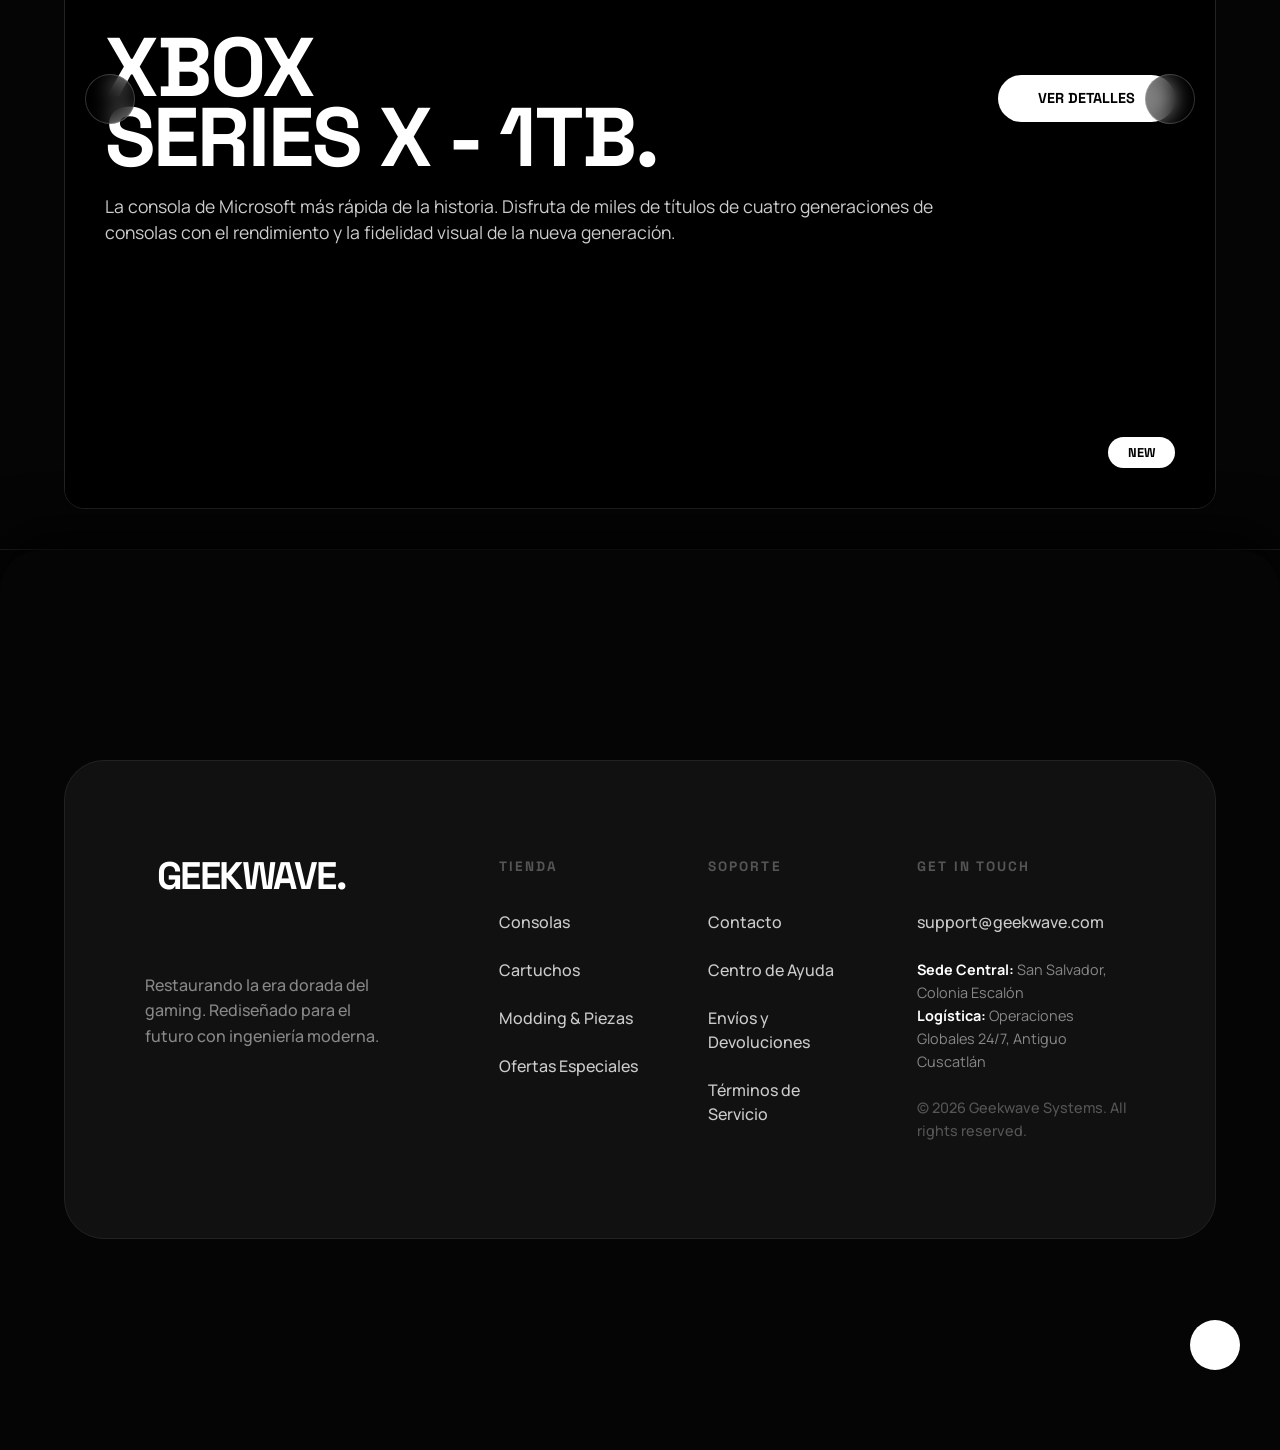
==== commit 214e4b06: "Archivos actualizados" ====
--- a/index.html
+++ b/index.html
@@ -45,7 +45,7 @@
             <a href="ofertas.html">Ofertas</a>
             <a href="contacto.html">Contacto</a>
             <a href="soporte.html">Soporte</a>
-            <a href="../Game/keepYourSheep/index.html">Geekzone</a>
+          <a href="/Game/keepYourSheep/index.html" class="nav-link">Geekzone</a>
         </div>
         
         <div class="nav-icons">
